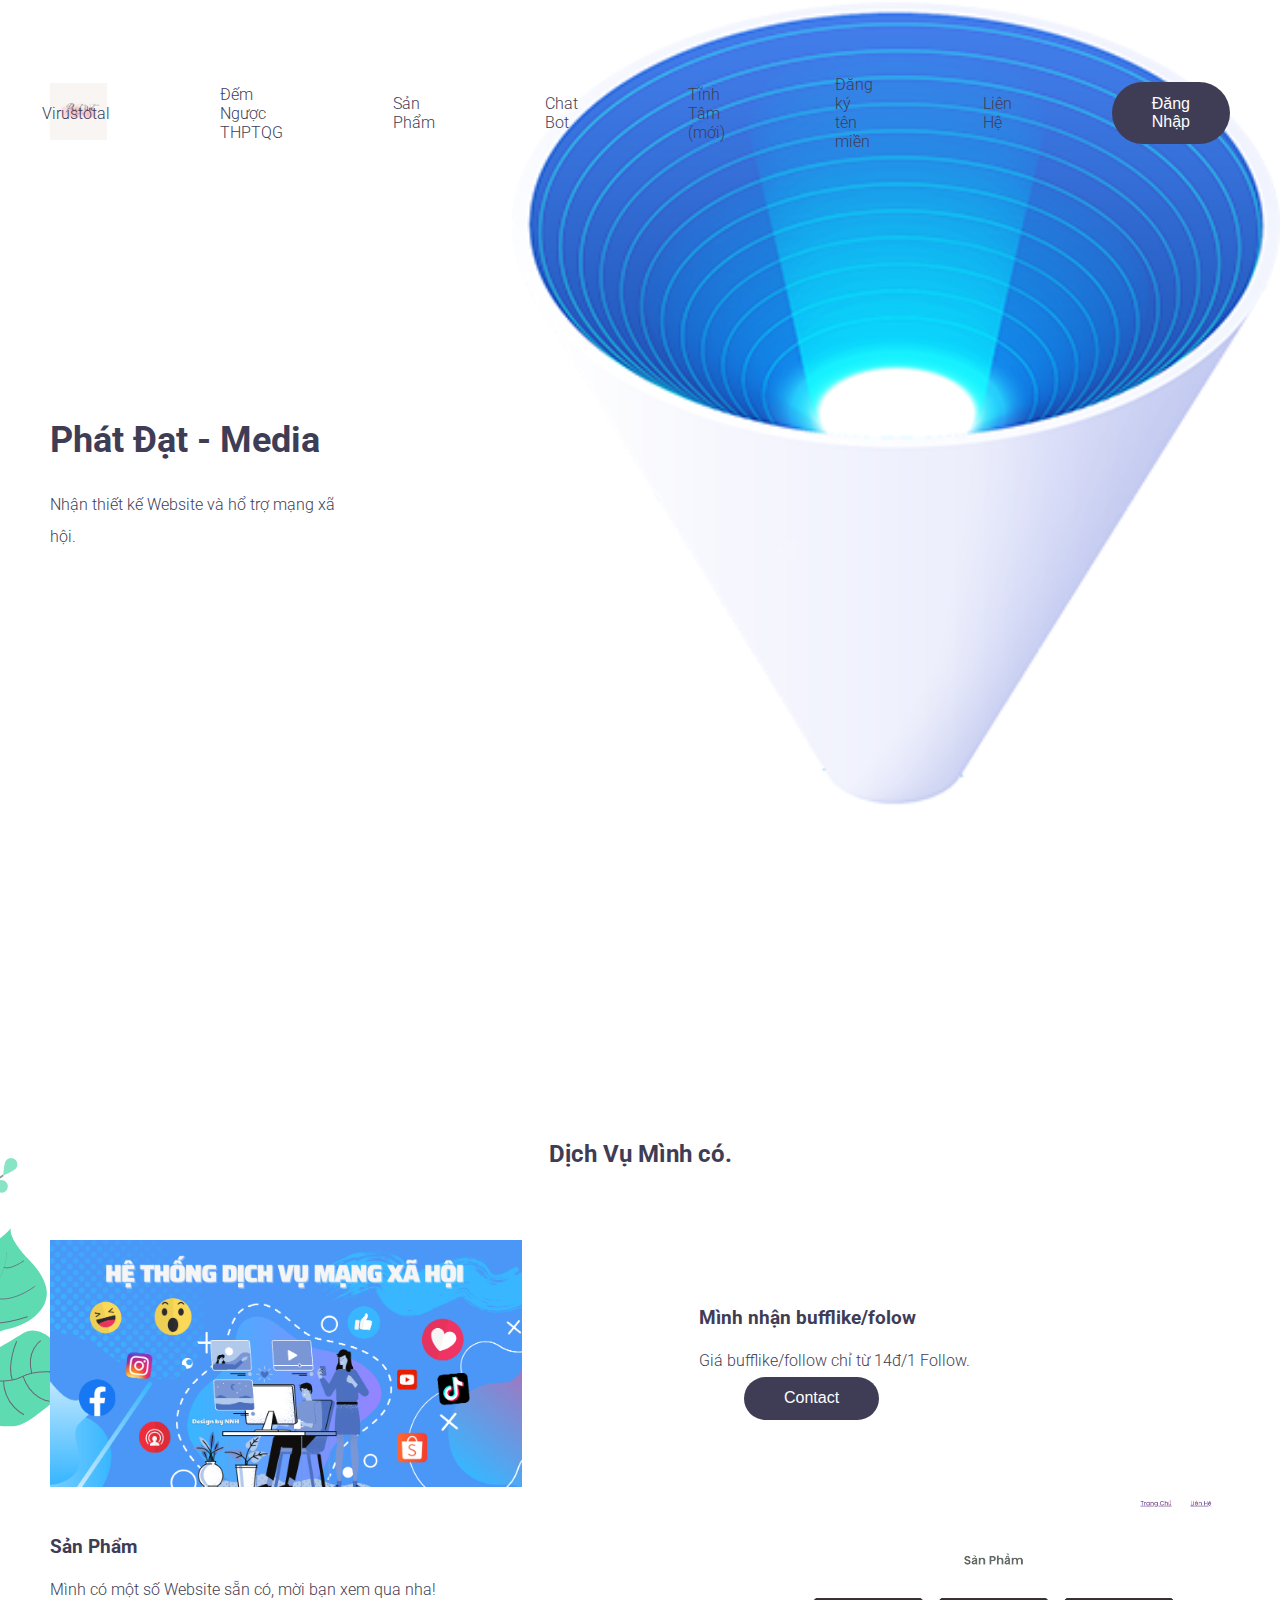
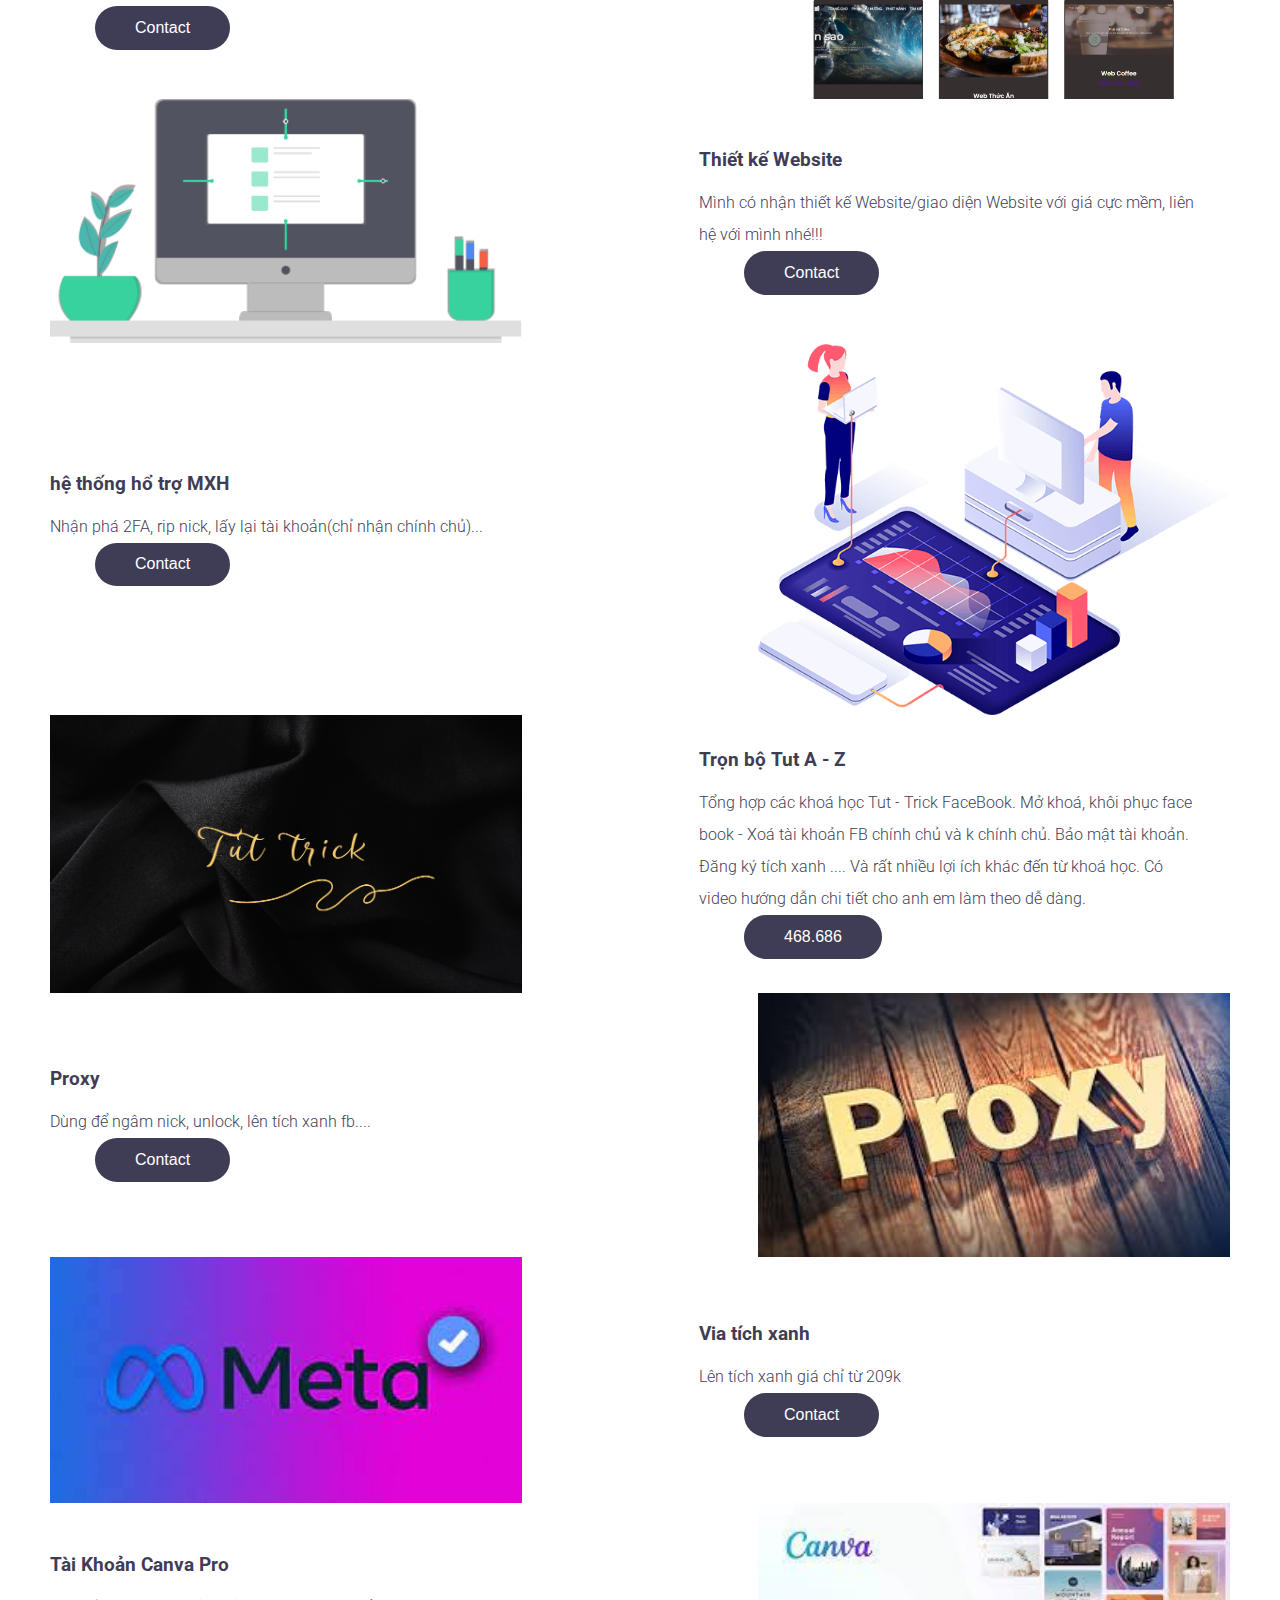
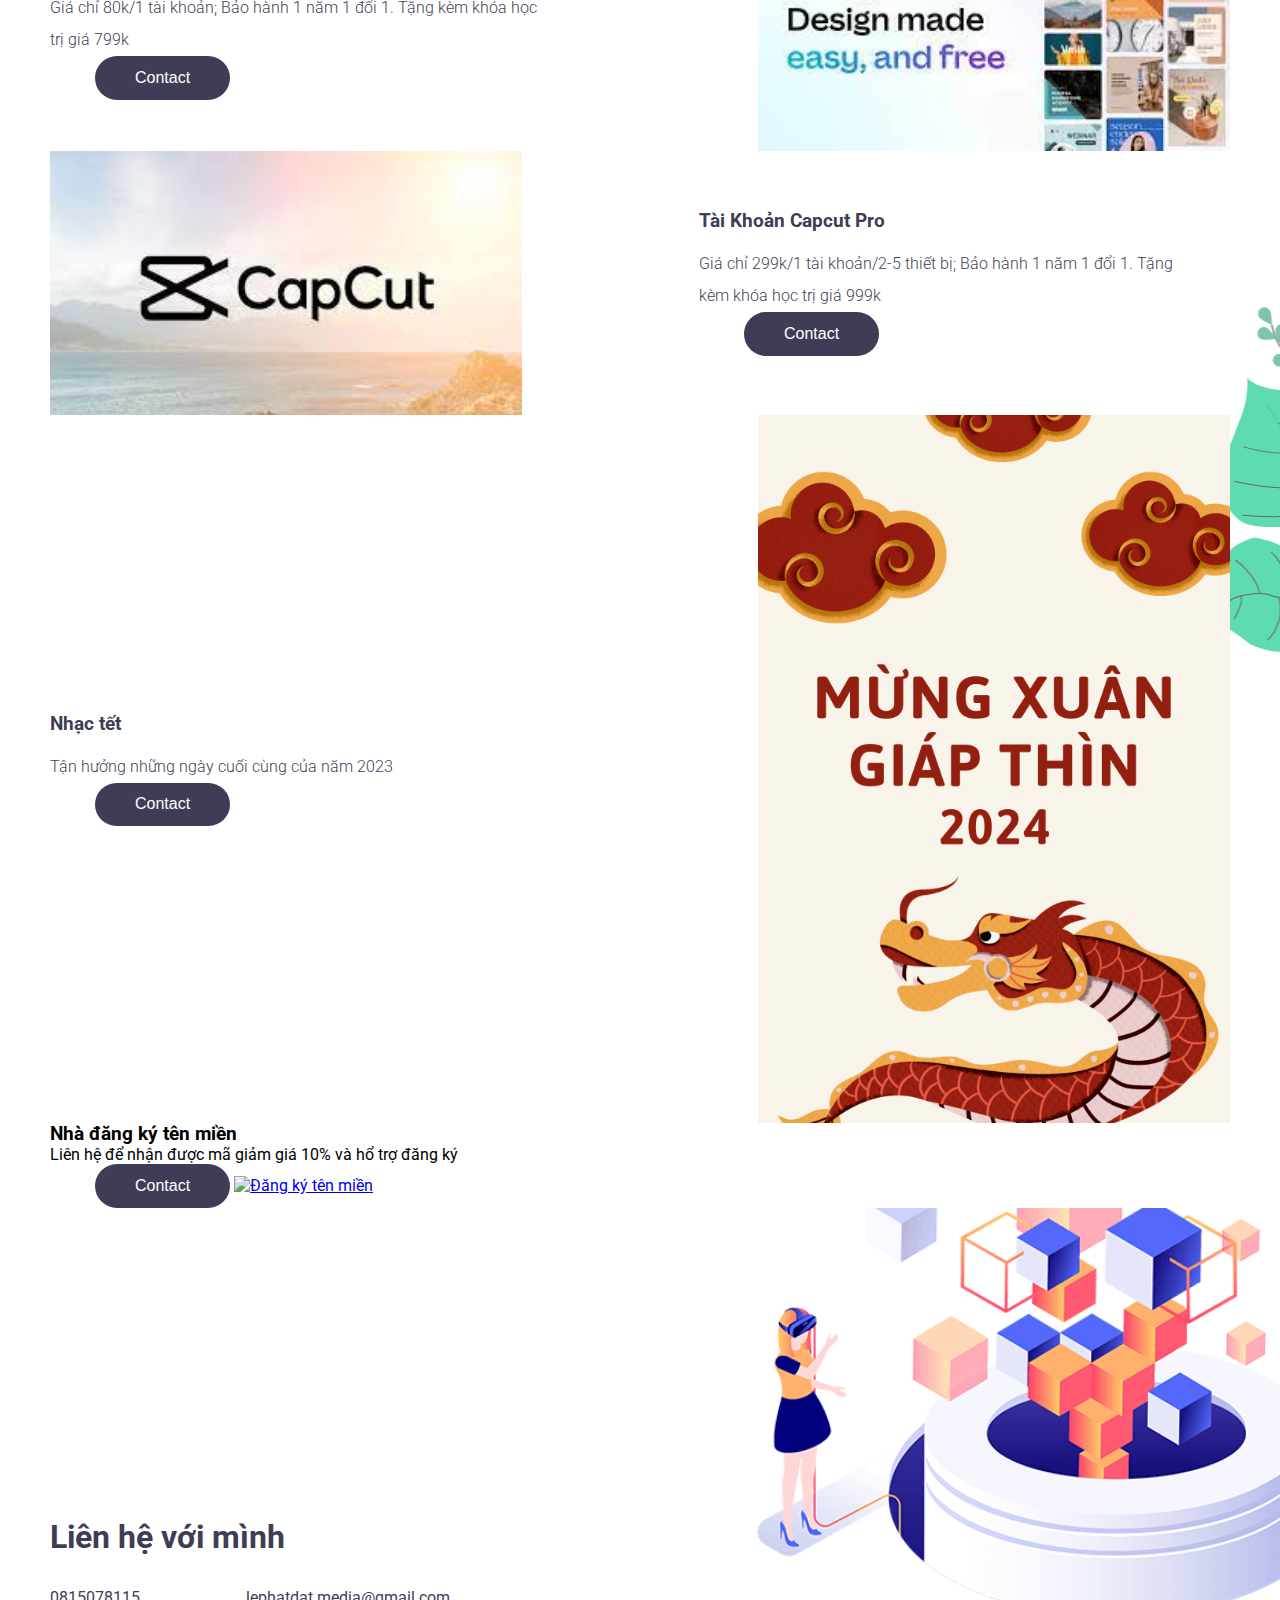
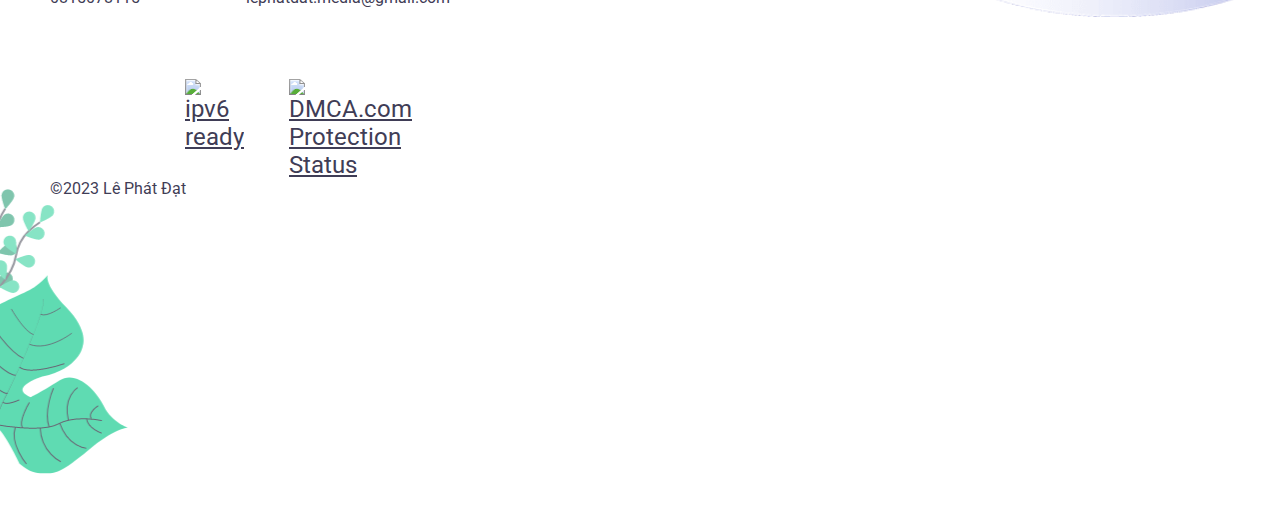
==== index.html @ 4646f03e "upload" ====
<!DOCTYPE html>
<html lang="en">

<head>
    <meta charset="UTF-8" />
    <meta http-equiv="X-UA-Compatible" content="IE=edge" />
    <meta name="viewport" content="width=device-width, initial-scale=1.0" />
    <!-- google font -->
    <link rel="preconnect" href="https://fonts.googleapis.com" />
    <link rel="preconnect" href="https://fonts.gstatic.com" crossorigin />
    <link href="https://fonts.googleapis.com/css2?family=Roboto:wght@300;500&display=swap" rel="stylesheet" />
    <!-- main css -->
    <link rel="stylesheet" href="style.css" />
    <title>Phát Đạt Media</title>
</head>

<body>
    <!-- overlay -->
    <section id="overlay"></section>
    <!-- header -->
    <header>
        <div class="container">
            <nav class="navbar">
                <!-- logo -->
                <div class="navbar__logo">
                    <a href="trangcanhan.com"><img src="image/Pink Watercolour Flower Shop Logo.png" alt="" /></a>
                </div>
                <!-- links -->
                <ul class="navbar__links">

                    <li class="navbar__link"><a href="https://phatdatle373.github.io/profilecanhan.com/">Trang Chủ</a></li>
                    <li class="navbar__link"><a href="https://www.tiktok.com/@phat_dat371?_t=8kCjmqcRcG7&_r=1">TikTok Shop</a></li>
                    <li class="navbar__link"><a href="https://www.virustotal.com/gui/home/upload">Virustotal</a></li>
                    <li class="navbar__link"><a href="https://phatdatle373.github.io/demngaythptqg/">Đếm Ngược THPTQG </a></li>
                    <li class="navbar__link"><a href="https://phatdatle373.github.io/sanpham.com/">Sản Phẩm</a></li>
                    <li class="navbar__link"><a href="https://phatdatle373.github.io/Chatbot/">Chat Bot</a></li>
                    <li class="navbar__link"><a href="https://phatdatle373.github.io/tinhtam2/">Tĩnh Tâm (mới)</a></li>
                    <li class="navbar__link"><a href="https://inet.vn/dang-ky-ten-mien?aff=516121">Đăng ký tên miền </a></li>
                    <li class="navbar__link"><a href="https://phatdatle373.github.io/xyz/">Liên Hệ</a></li>

                    <a href="login.html"><button class="navbar__btn">Đăng Nhập</button></a>
                </ul>
                <!-- menu button -->
                <div class="navbar__icons">
                    <div class="navbar__icon"></div>
                </div>
            </nav>
        </div>
    </header>
    <!-- banner -->
    <section id="banner">
        <div class="container">
            <!-- img -->
            <div class="banner__img">
                <img src="image/leads_img_group13.png" alt="illustration of women" />
            </div>
            <!-- heading -->
            <div class="banner__heading">
                <h1>Phát Đạt - Media </h1>
                <p>
                    Nhận thiết kế Website và hổ trợ mạng xã hội.
                </p>

                <div class="banner__socials">
                    <a href="https://www.facebook.com/profile.php?id=100034057841114&mibextid=ZbWKwL">
                        <i class="fab fa-facebook-f"></i>
                    </a>
                    <a href="https://www.youtube.com/@07_phatatle80">
                        <i class="fab fa-youtube"></i>
                    </a>
                    <a href="https://www.tiktok.com/@le_phat_dat_373?_t=8eswkbSffbM&_r=1">
                        <i class="fab fa-tiktok"></i>
                    </a>

                </div>
            </div>
        </div>
    </section>
    <!-- things -->
    <section id="things">
        <div class="container">
            <!-- dec -->
            <div class="things__dec">
                <img src="image/things-dec-l.png" alt="illustration of leaf" />
            </div>
            <!-- dec -->
            <div class="things__dec">
                <img src="image/things-dec-r.png" alt="illustration of leaf" />
            </div>
            <!-- heading -->
            <h2>Dịch Vụ Mình có. </h2>
            <!-- item 1 -->
            <div class="things__item">
                <!-- img -->
                <img src="image/ảnh bìa web.jpg" alt="illustration of women" />
                <!-- text -->
                <div class="things__item--heading">
                    <h3>Mình nhận bufflike/folow </h3>
                    <p>
                        Giá bufflike/follow chỉ từ 14đ/1 Follow.
                    </p>
                    <a href="https://phatdatle373.github.io/hethongbufflike"><button class="navbar__btn">Contact</button></a>
                </div>
            </div>
            <!-- item 2 -->
            <div class="things__item">
                <!-- img -->
                <img src="image/sản phẩm web.png" alt="illustration of women" />
                <!-- text -->
                <div class="things__item--heading">
                    <h3>Sản Phẩm </h3>
                    <p>
                        Mình có một số Website sẵn có, mời bạn xem qua nha!
                    </p>
                    <a href="https://phatdatle373.github.io/sanpham.com/"><button class="navbar__btn">Contact</button></a>
                </div>
            </div>
            <!-- item 3 -->
            <div class="things__item">
                <!-- img -->
                <img src="image/things-item-3.png" alt="illustration of computer" />
                <!-- text -->
                <div class="things__item--heading">
                    <h3>Thiết kế Website</h3>
                    <p>
                        Mình có nhận thiết kế Website/giao diện Website với giá cực mềm, liên hệ với mình nhé!!!
                    </p>
                    <a href="https://www.facebook.com/profile.php?id=100034057841114&mibextid=ZbWKwL"><button class="navbar__btn">Contact</button></a>
                </div>
            </div>
            <!-- item 4 -->
            <div class="things__item">
                <!-- img -->
                <img src="image/website_traffic.png" alt="illustration of computer" />
                <!-- text -->
                <div class="things__item--heading">
                    <h3>hệ thống hổ trợ MXH </h3>
                    <p>
                        Nhận phá 2FA, rip nick, lấy lại tài khoản(chỉ nhận chính chủ)...
                    </p>
                    <a href="https://www.facebook.com/profile.php?id=100034057841114&mibextid=ZbWKwL"><button class="navbar__btn">Contact</button></a>
                </div>
            </div>
            <!-- item 5 -->
            <div class="things__item">
                <!-- img -->
                <img src="image/Tut-trick.png" alt="illustration of computer" />
                <!-- text -->
                <div class="things__item--heading">
                    <h3>Trọn bộ Tut A - Z</h3>
                    <p>
                        Tổng hợp các khoá học Tut - Trick FaceBook. Mở khoá, khôi phục face book - Xoá tài khoản FB chính chủ và k chính chủ. Bảo mật tài khoản. Đăng ký tích xanh .... Và rất nhiều lợi ích khác đến từ khoá học. Có video hướng dẫn chi tiết cho anh em làm theo dễ dàng.
                    </p>
                    <a href="https://www.facebook.com/profile.php?id=100034057841114&mibextid=ZbWKwL"><button class="navbar__btn">468.686</button></a>
                </div>
            </div>
            <!-- item 6 -->
            <div class="things__item">
                <!-- img -->
                <img src="image/proxy-web.jpg" alt="illustration of computer" />
                <!-- text -->
                <div class="things__item--heading">
                    <h3>Proxy</h3>
                    <p>
                        Dùng để ngâm nick, unlock, lên tích xanh fb....
                    </p>
                    <a href="https://phatdatle373.github.io/proxy/"><button class="navbar__btn">Contact</button></a>
                </div>
            </div>
            <!-- item 7 -->
            <div class="things__item">
                <!-- img -->
                <img src="image/meta verified.jpg" alt="illustration of computer" />
                <!-- text -->
                <div class="things__item--heading">
                    <h3>Via tích xanh</h3>
                    <p>
                        Lên tích xanh giá chỉ từ 209k
                    </p>
                    <a href="https:/zalo.me/0815078115"><button class="navbar__btn">Contact</button></a>
                </div>
            </div>
            <!-- item 8 -->
            <div class="things__item">
                <!-- img -->
                <img src="image/canva-web.jpg" alt="illustration of computer" />
                <!-- text -->
                <div class="things__item--heading">
                    <h3>Tài Khoản Canva Pro</h3>
                    <p>
                        Giá chỉ 80k/1 tài khoản; Bảo hành 1 năm 1 đổi 1. Tặng kèm khóa học trị giá 799k
                    </p>
                    <a href="https:/zalo.me/0815078115"><button class="navbar__btn">Contact</button></a>
                </div>
            </div>
            <!-- item 9 -->
            <div class="things__item">
                <!-- img -->
                <img src="image/capcut-web.jpg" alt="illustration of computer" />
                <!-- text -->
                <div class="things__item--heading">
                    <h3>Tài Khoản Capcut Pro</h3>
                    <p>
                        Giá chỉ 299k/1 tài khoản/2-5 thiết bị; Bảo hành 1 năm 1 đổi 1. Tặng kèm khóa học trị giá 999k
                    </p>
                    <a href="https:/zalo.me/0815078115"><button class="navbar__btn">Contact</button></a>
                </div>
            </div>
            <!-- item 1- -->
            <div class="things__item">
                <!-- img -->
                <img src="image/ảnh tết.jpg" alt="illustration of women" />
                <!-- text -->
                <div class="things__item--heading">
                    <h3>Nhạc tết</h3>
                    <p>
                        Tận hưởng những ngày cuối cùng của năm 2023
                    </p>
                    <a href="https://phatdatle373.github.io/Nhac-tet2024/"><button class="navbar__btn">Contact</button></a>
                </div>
            </div>
            <h3>Nhà đăng ký tên miền</h3>
            <p>
                Liên hệ để nhận được mã giảm giá 10% và hổ trợ đăng ký
            </p>
            <a href="https://www.facebook.com/profile.php?id=100034057841114&mibextid=ZbWKwL"><button class="navbar__btn">Contact</button></a>
            <a href="https://inet.vn/dang-ky-ten-mien?aff=516121">
                <img src="https://drive.inet.vn/uploads/hobv@inet.vn/Domain-banner/Dang-ky-ten-mien/file-1538814939267_domain-share.png" title="Đăng ký tên miền" />
            </a>
        </div>
    </section>

    <!-- footer -->
    <footer id="footer">
        <div class="container">
            <!-- dec -->
            <div class="footer__dec">
                <img src="image/things-dec-l.png" alt="illustration of leaf" />
            </div>
            <!-- img -->
            <div class="footer__img">
                <img src="image/What-We-Offer.png" alt="illustration of women" />
            </div>
            <!-- heading -->
            <div class="footer__heading">
                <h1>Liên hệ với mình</h1>
                <!-- contact -->
                <div class="footer__contact">
                    <a href="tel:0815078115">
                        <i class="fas fa-phone-alt"></i>
                        <p>0815078115</p>
                    </a>
                    <a href="">
                        <i class="fas fa-envelope"></i>
                        <p>lephatdat.media@gmail.com</p>
                    </a>
                </div>
                <div class="banner__socials">
                    <a href="https://www.facebook.com/profile.php?id=100034057841114&mibextid=ZbWKwL">
                        <i class="fab fa-facebook-f"></i>
                    </a>
                    <a href="https://www.youtube.com/@07_phatatle80">
                        <i class="fab fa-youtube"></i>
                    </a>
                    <a href="https://www.tiktok.com/@le_phat_dat_373?_t=8eswkbSffbM&_r=1">
                        <i class="fab fa-tiktok"></i>
                    </a>
                    <!-- IPv6-test.com button BEGIN -->
                    <a href='http://ipv6-test.com/validate.php?url=referer'><img src='http://ipv6-test.com/button-ipv6-small.png' alt='ipv6 ready' title='ipv6 ready' border='0' /></a>
                    <!-- IPv6-test.com button END -->
                    <a href="//www.dmca.com/Protection/Status.aspx?ID=add8c5bf-f097-4395-a395-030ffe881508" title="DMCA.com Protection Status" class="dmca-badge"> <img src="https://images.dmca.com/Badges/dmca_protected_sml_120l.png?ID=add8c5bf-f097-4395-a395-030ffe881508" alt="DMCA.com Protection Status" /></a>
                    <script src="https://images.dmca.com/Badges/DMCABadgeHelper.min.js">
                    </script>
                </div>
                <p>©2023 Lê Phát Đạt</p>
            </div>
        </div>
    </footer>
    <!-- fontawesome -->
    <script src="https://kit.fontawesome.com/28c0af3030.js" crossorigin="anonymous"></script>
    <!-- main js -->
    <script src="app.js"></script>
</body>

</html>
---- style.css ----
*,
*:before,
*:after {
    margin: 0;
    padding: 0;
    box-sizing: border-box;
}

html {
    scroll-behavior: smooth;
}

body {
    font-family: "Roboto", sans-serif;
}

img {
    max-width: 100%;
    width: 100%;
}

.container {
    max-width: 1200px;
    width: 100%;
    margin: 0 auto;
    padding: 0 10px;
}

button {
    text-align: center;
    color: #fff;
    background-color: var(--gray);
    padding: 0.8rem 2.5rem;
    border: none;
    border-radius: 100px;
    cursor: pointer;
    transition: var(--smooth);
}

button:hover {
    background-color: var(--green-l);
    transition: var(--smooth);
}

:root {
    --green: #54b192;
    --green-l: #a4cec0;
    --gray: #3f3d56;
    --smooth: all 0.3s ease-in;
}


/* === Overlay === */

#overlay {
    position: fixed;
    top: 0;
    left: 0;
    width: 100vw;
    height: 100vh;
    background: rgba(0, 0, 0, 0.4);
    z-index: 4;
    display: none;
}

#overlay.show {
    display: initial;
}


/* === Header === */

header {
    position: absolute;
    width: 100%;
}

.navbar {
    display: flex;
    justify-content: space-between;
    align-items: center;
    padding: 20px 0;
}


/* logo */

.navbar__logo img {
    width: 57px;
    height: 57px;
    object-fit: cover;
}


/* menu */

.navbar__links {
    position: fixed;
    top: 0;
    left: 0;
    width: 60%;
    height: 100%;
    background-color: var(--gray);
    z-index: 5;
    transition: var(--smooth);
    transform: translateX(-100%);
    opacity: 0;
}

.navbar__links.navbar__open {
    transform: translateX(0);
    opacity: 1;
    transition: var(--smooth);
}

.navbar__link {
    list-style: none;
    margin: 55px;
}

.navbar__link a {
    text-decoration: none;
    color: #fff;
    font-weight: 300;
    transition: var(--smooth);
}

.navbar__link a:hover {
    color: var(--green);
    transition: var(--smooth);
}

.navbar__btn {
    font-size: 1rem;
    background-color: var(--green);
    margin-left: 45px;
}


/* menu button */

.navbar__icons {
    display: flex;
    justify-content: center;
    align-items: center;
    width: 80px;
    height: 80px;
    cursor: pointer;
    transition: var(--smooth);
    z-index: 6;
}

.navbar__icon {
    width: 45px;
    height: 6px;
    background-color: var(--gray);
    border-radius: 5px;
    transition: var(--smooth);
    position: relative;
}

.navbar__icon:before,
.navbar__icon:after {
    content: "";
    position: absolute;
    width: 45px;
    height: 6px;
    background-color: var(--gray);
    border-radius: 5px;
    transition: var(--smooth);
}

.navbar__icon:before {
    transform: translateY(-12px);
}

.navbar__icon:after {
    transform: translateY(12px);
}


/* button animation */

.open .navbar__icon {
    transform: translateX(-50px);
    background: transparent;
}

.open .navbar__icon:before {
    transform: rotate(45deg) translate(35px, -35px);
}

.open .navbar__icon:after {
    transform: rotate(-45deg) translate(35px, 35px);
}

@media (min-width: 62em) {
    .navbar__links {
        position: initial;
        transform: translateX(0);
        opacity: 1;
        background-color: transparent;
        display: flex;
        justify-content: flex-end;
        align-items: center;
    }
    .navbar__link a {
        color: var(--gray);
    }
    .navbar__icons {
        display: none;
    }
    .navbar__btn {
        background-color: var(--gray);
    }
}


/* === Banner === */

#banner {
    position: relative;
    height: 100vh;
    display: flex;
    align-items: center;
}

.banner__img {
    position: absolute;
    top: 0;
    right: 0;
    z-index: -1;
}

.banner__heading {
    max-width: 300px;
    margin: 0 auto;
    text-align: center;
    color: var(--gray);
}

.banner__heading h1 {
    font-size: 2.25rem;
    padding-top: 4em;
    margin-bottom: 0.8em;
}

.banner__heading p {
    font-weight: 300;
    line-height: 2em;
    margin-bottom: 1.5em;
}

.banner__btn {
    font-size: 1rem;
}

.banner__socials {
    margin-top: 3em;
    display: flex;
    justify-content: space-evenly;
    font-size: 1.5rem;
}

.banner__socials a {
    color: var(--gray);
    transition: var(--smooth);
}

.banner__socials a:hover {
    color: var(--green-l);
    transition: var(--smooth);
}

@media (min-width: 62em) {
    .banner__heading {
        text-align: initial;
        margin: 0;
        padding-top: 0;
    }
    .banner__socials {
        justify-content: flex-start;
    }
    .banner__socials a {
        margin-right: 45px;
    }
    .banner__img {
        width: 60%;
    }
}


/* === Things === */

#things {
    position: relative;
    overflow-x: hidden;
    margin-top: 15em;
}

#things h2 {
    text-align: center;
    color: var(--gray);
    margin-bottom: 3em;
}

.things__dec {
    position: absolute;
    top: 0;
    left: 0;
    transform: translateX(-60%);
    z-index: -1;
}

.things__dec:nth-child(2) {
    top: initial;
    left: initial;
    bottom: 15%;
    right: 0;
    transform: translateX(60%);
    z-index: -1;
}

.things__item {
    margin: 3em 0;
}

.things__item img {
    padding-bottom: 4em;
}

.things__item--heading {
    text-align: center;
    color: var(--gray);
}

.things__item--heading p {
    font-weight: 300;
    line-height: 2em;
    max-width: 300px;
    margin: 0 auto;
    padding-top: 1em;
}

@media (min-width: 62em) {
    .things__item {
        display: flex;
        justify-content: space-between;
        align-items: center;
        margin: 0;
    }
    .things__item img {
        width: 40%;
        padding-bottom: 0;
    }
    .things__item--heading {
        width: 45%;
        text-align: initial;
    }
    .things__item--heading p {
        max-width: 500px;
        margin: 0;
    }
    .things__item:nth-child(odd) img {
        order: 2;
        width: 40%;
        padding-bottom: 0;
    }
    .things__item--heading:nth-child(odd) {
        order: 1;
        width: 45%;
        text-align: initial;
    }
}


/* === Works === */

#works {
    padding-top: 10em;
    position: relative;
    overflow-x: hidden;
}

#works h2 {
    text-align: center;
    color: var(--gray);
}

.works__dec {
    position: absolute;
    top: 0;
    left: 0;
    transform: translateX(-60%);
    z-index: -1;
}

.works__dec:nth-child(2) {
    position: absolute;
    top: initial;
    left: initial;
    bottom: 15%;
    right: 0;
    transform: translateX(60%);
    z-index: -1;
}

.works__img--single {
    margin: 2em 0;
}

.works__img--single:nth-child(odd) {
    padding-top: 5em;
}

.works__img--single:nth-child(3) {
    margin-top: -5em;
}

.works__btn {
    text-align: center;
    margin-top: 8em;
}

.works__btn button {
    font-size: 1rem;
}

@media (min-width: 62em) {
    #works h2 {
        margin-bottom: 3em;
    }
    .works__img {
        display: flex;
        flex-wrap: wrap;
        justify-content: center;
    }
    .works__img--single {
        margin: 0 5em;
        width: 35%;
    }
    .works__img--single:nth-child(3) {
        margin-top: 0;
    }
}


/* === Footer === */

#footer {
    overflow: hidden;
    position: relative;
    height: 100vh;
    display: flex;
    align-items: center;
}

.footer__img {
    position: absolute;
    top: 0;
    right: 0;
    transform: translateX(25%);
    z-index: -1;
}

.footer__heading {
    max-width: 400px;
    margin: 0 auto;
    text-align: center;
    color: var(--gray);
}

.footer__contact {
    margin-top: 2em;
    display: flex;
    justify-content: space-evenly;
}

.footer__contact a {
    text-decoration: none;
    color: var(--gray);
}

.footer__dec {
    position: absolute;
    bottom: 0;
    left: 0;
    transform: translateX(-45%);
    z-index: -1;
}

@media (min-width: 62em) {
    .footer__img {
        top: -15%;
        right: 0;
        transform: translateX(32%);
        width: 60%;
    }
    .footer__heading {
        text-align: initial;
        margin: 0;
    }
    .footer__contact {
        display: flex;
        justify-content: space-between;
    }
}
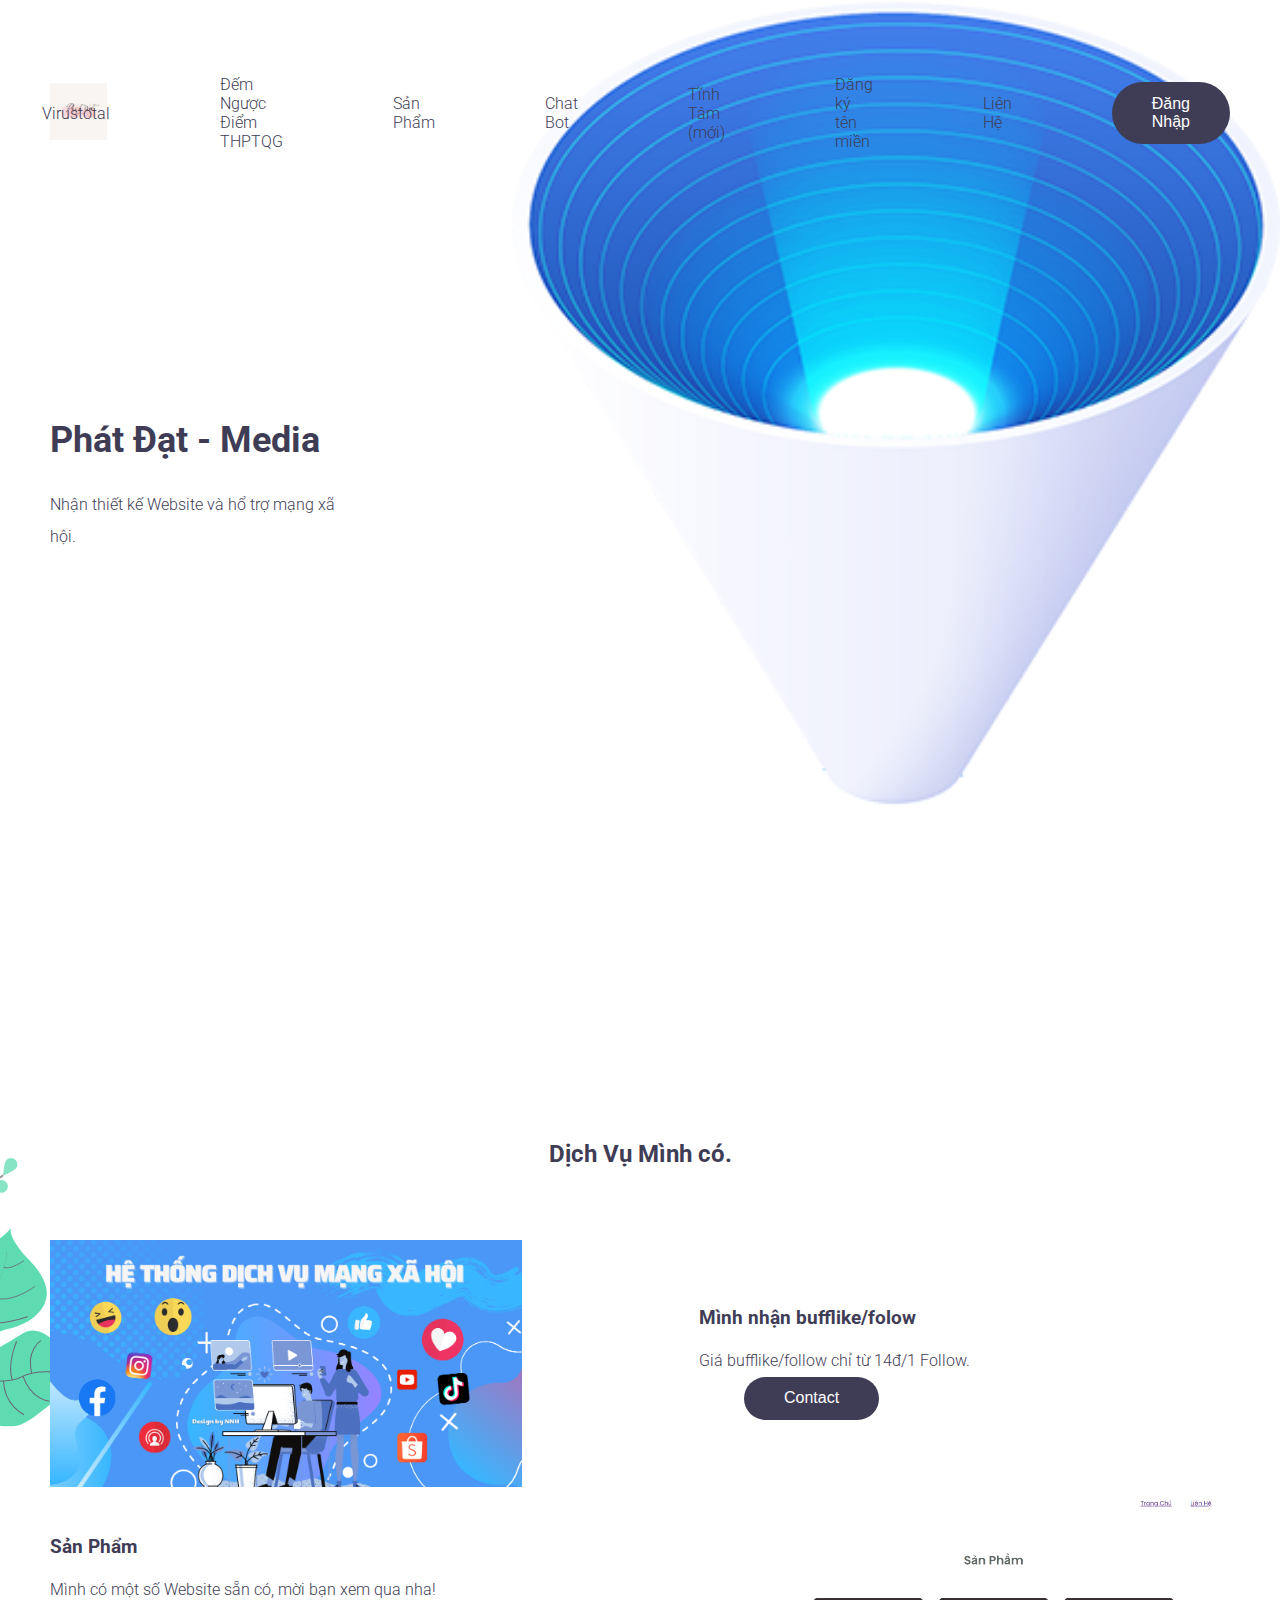
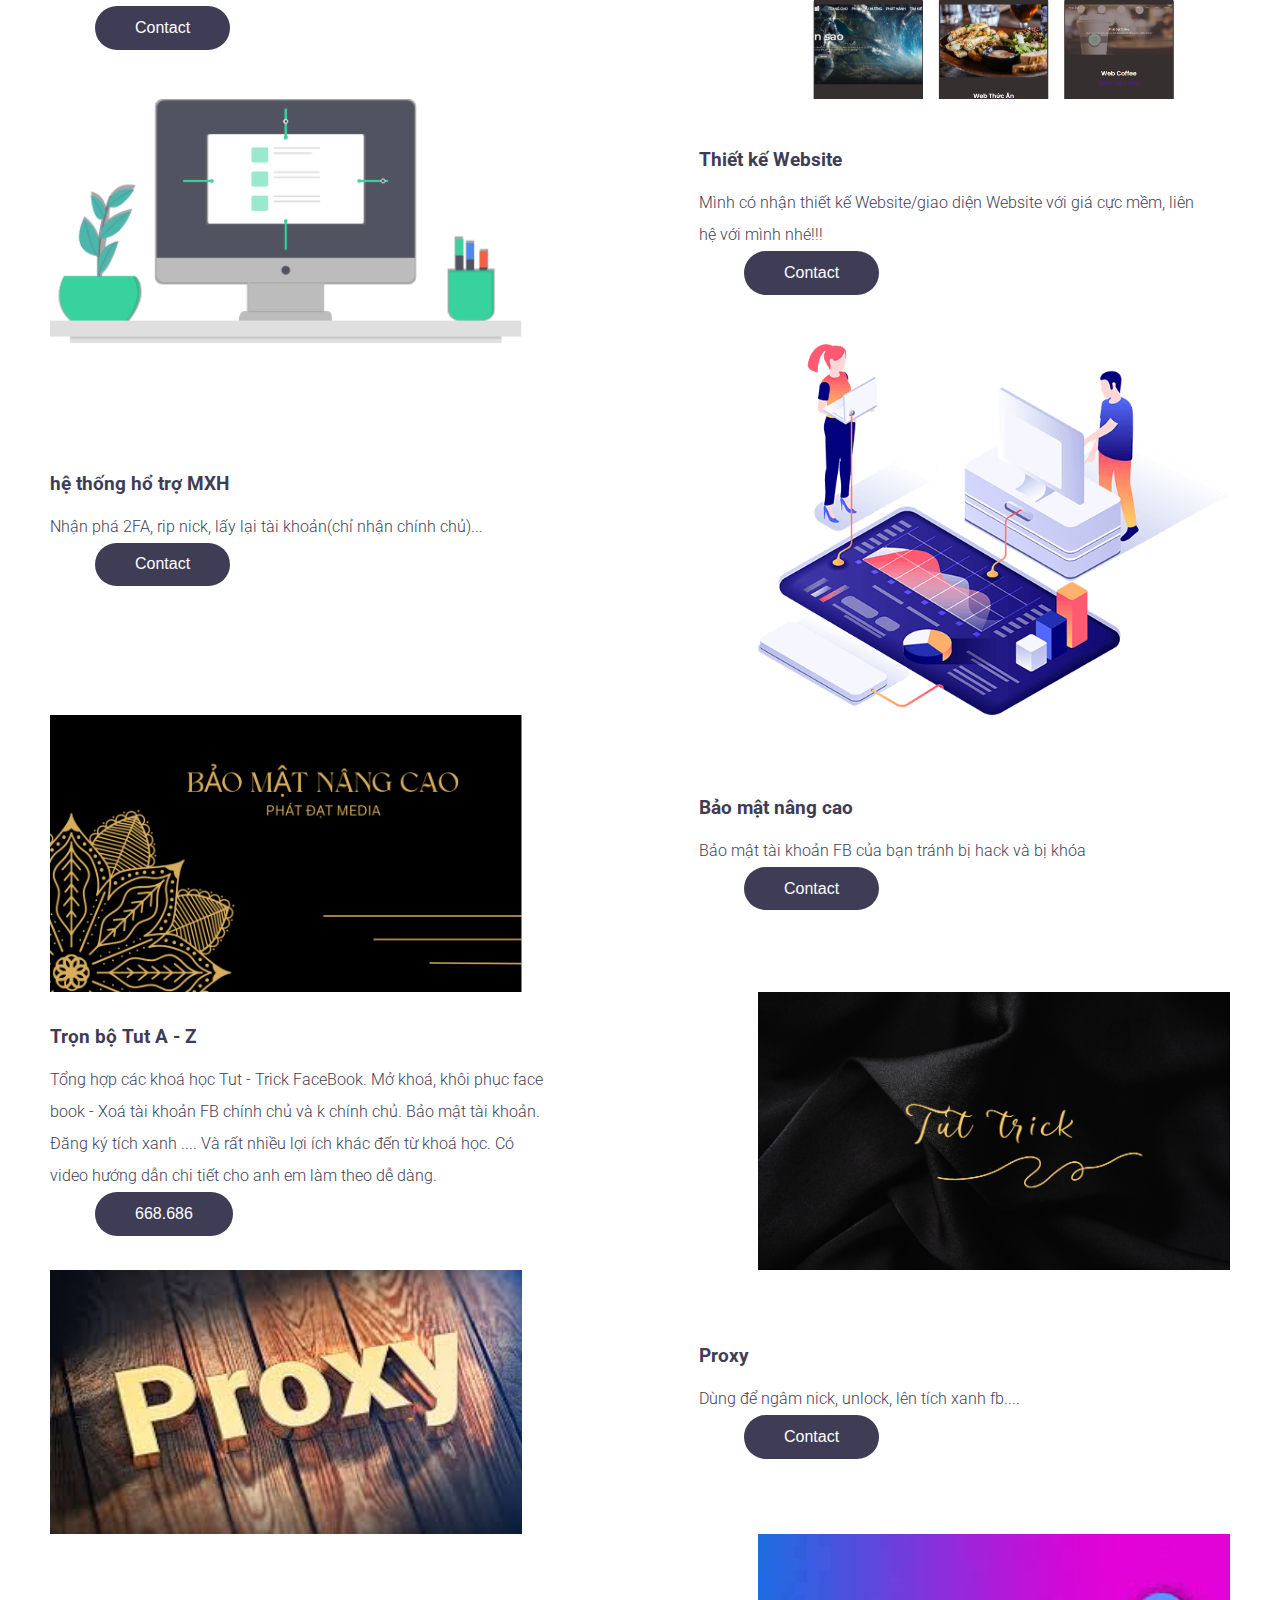
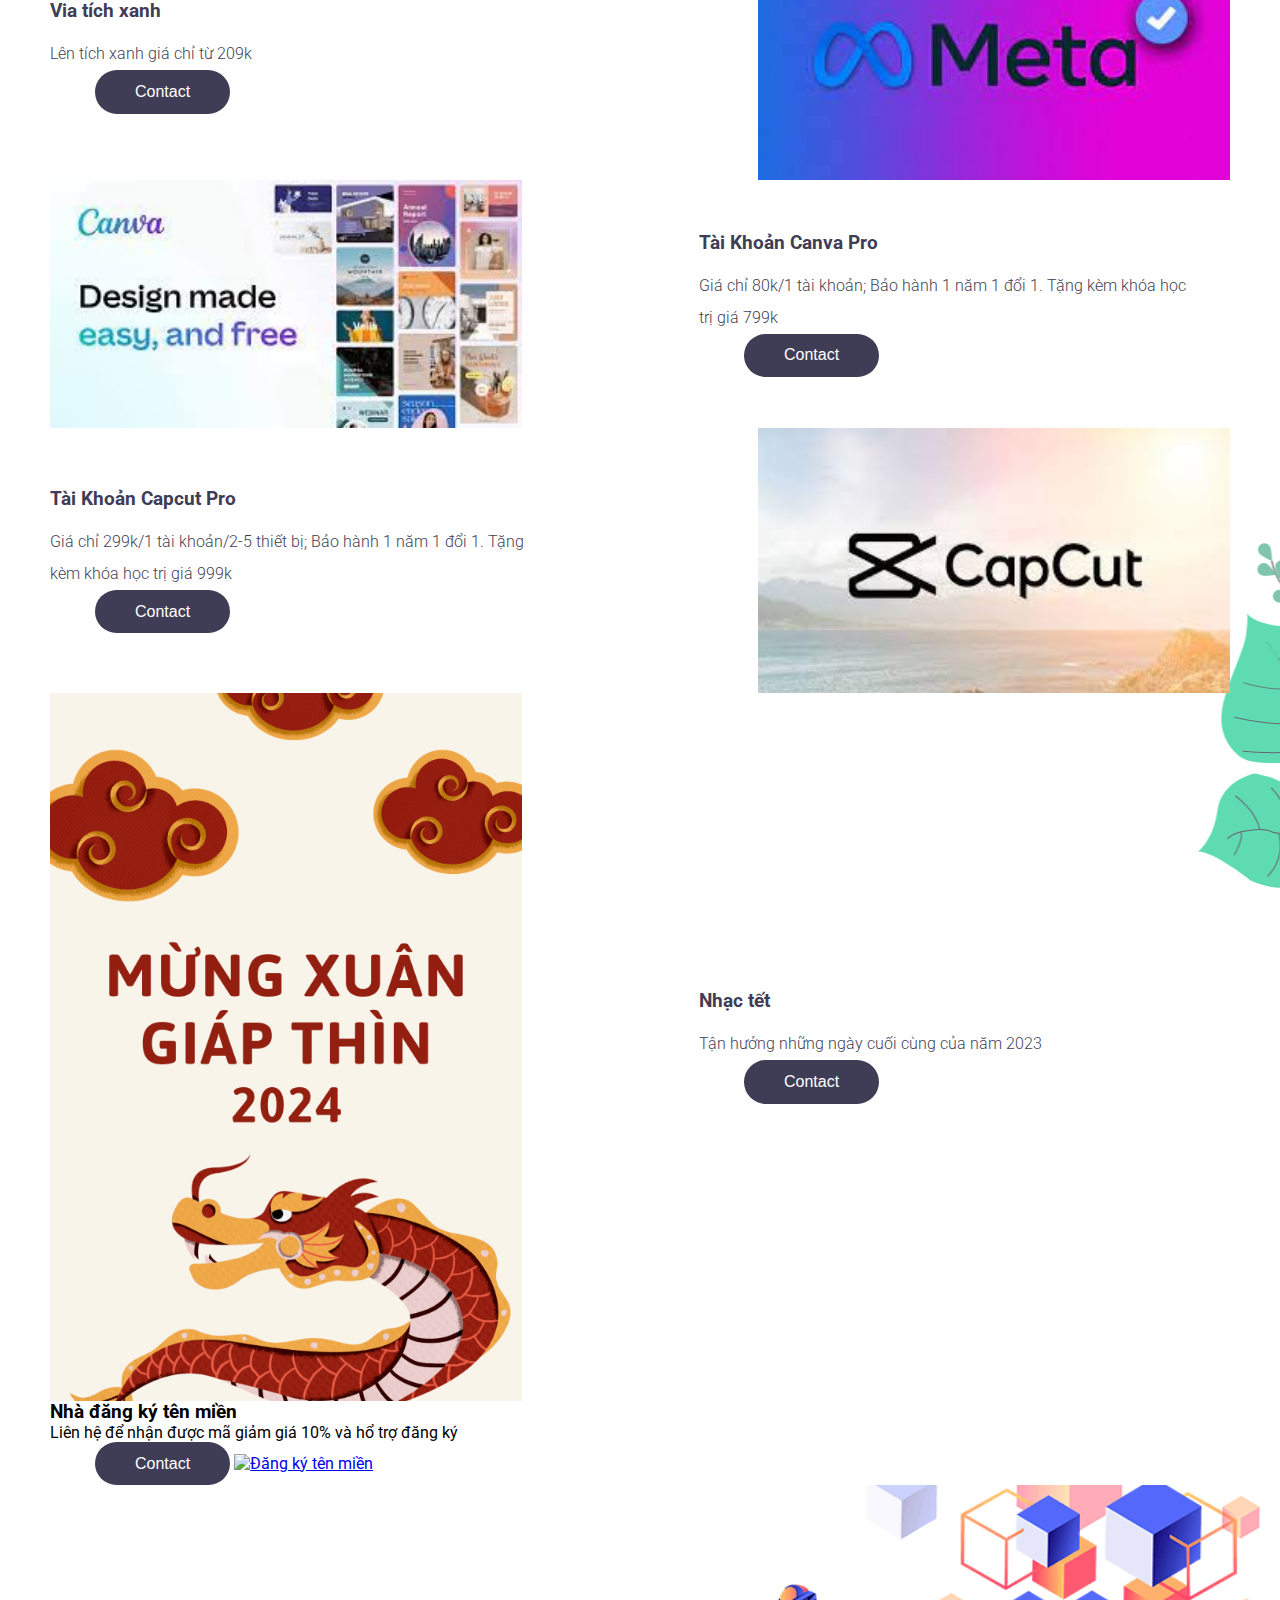
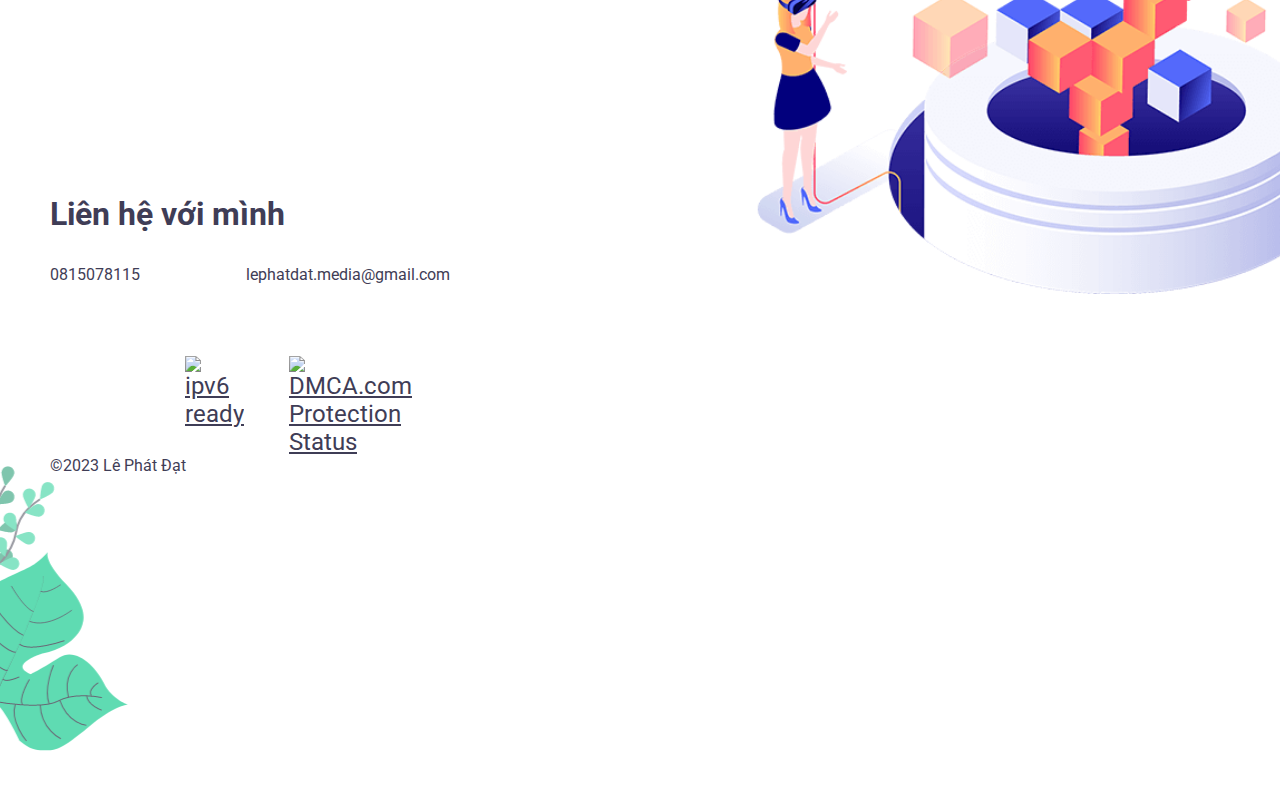
==== commit 436eac6c: "upload" ====
--- a/index.html
+++ b/index.html
@@ -31,7 +31,7 @@
                     <li class="navbar__link"><a href="https://phatdatle373.github.io/profilecanhan.com/">Trang Chủ</a></li>
                     <li class="navbar__link"><a href="https://www.tiktok.com/@phat_dat371?_t=8kCjmqcRcG7&_r=1">TikTok Shop</a></li>
                     <li class="navbar__link"><a href="https://www.virustotal.com/gui/home/upload">Virustotal</a></li>
-                    <li class="navbar__link"><a href="https://phatdatle373.github.io/demngaythptqg/">Đếm Ngược THPTQG </a></li>
+                    <li class="navbar__link"><a href="https://phatdatle373.github.io/demngaythptqg/">Đếm Ngược Điểm THPTQG </a></li>
                     <li class="navbar__link"><a href="https://phatdatle373.github.io/sanpham.com/">Sản Phẩm</a></li>
                     <li class="navbar__link"><a href="https://phatdatle373.github.io/Chatbot/">Chat Bot</a></li>
                     <li class="navbar__link"><a href="https://phatdatle373.github.io/tinhtam2/">Tĩnh Tâm (mới)</a></li>
@@ -141,6 +141,19 @@
                     <a href="https://www.facebook.com/profile.php?id=100034057841114&mibextid=ZbWKwL"><button class="navbar__btn">Contact</button></a>
                 </div>
             </div>
+            <!-- item 4 -->
+            <div class="things__item">
+                <!-- img -->
+                <img src="image/1.png" alt="illustration of computer" />
+                <!-- text -->
+                <div class="things__item--heading">
+                    <h3>Bảo mật nâng cao</h3>
+                    <p>
+                        Bảo mật tài khoản FB của bạn tránh bị hack và bị khóa
+                    </p>
+                    <a href="https://phatdatle373.github.io/khachvip/"><button class="navbar__btn">Contact</button></a>
+                </div>
+            </div>
             <!-- item 5 -->
             <div class="things__item">
                 <!-- img -->
@@ -151,7 +164,7 @@
                     <p>
                         Tổng hợp các khoá học Tut - Trick FaceBook. Mở khoá, khôi phục face book - Xoá tài khoản FB chính chủ và k chính chủ. Bảo mật tài khoản. Đăng ký tích xanh .... Và rất nhiều lợi ích khác đến từ khoá học. Có video hướng dẫn chi tiết cho anh em làm theo dễ dàng.
                     </p>
-                    <a href="https://www.facebook.com/profile.php?id=100034057841114&mibextid=ZbWKwL"><button class="navbar__btn">468.686</button></a>
+                    <a href="https://www.facebook.com/profile.php?id=100034057841114&mibextid=ZbWKwL"><button class="navbar__btn">668.686</button></a>
                 </div>
             </div>
             <!-- item 6 -->
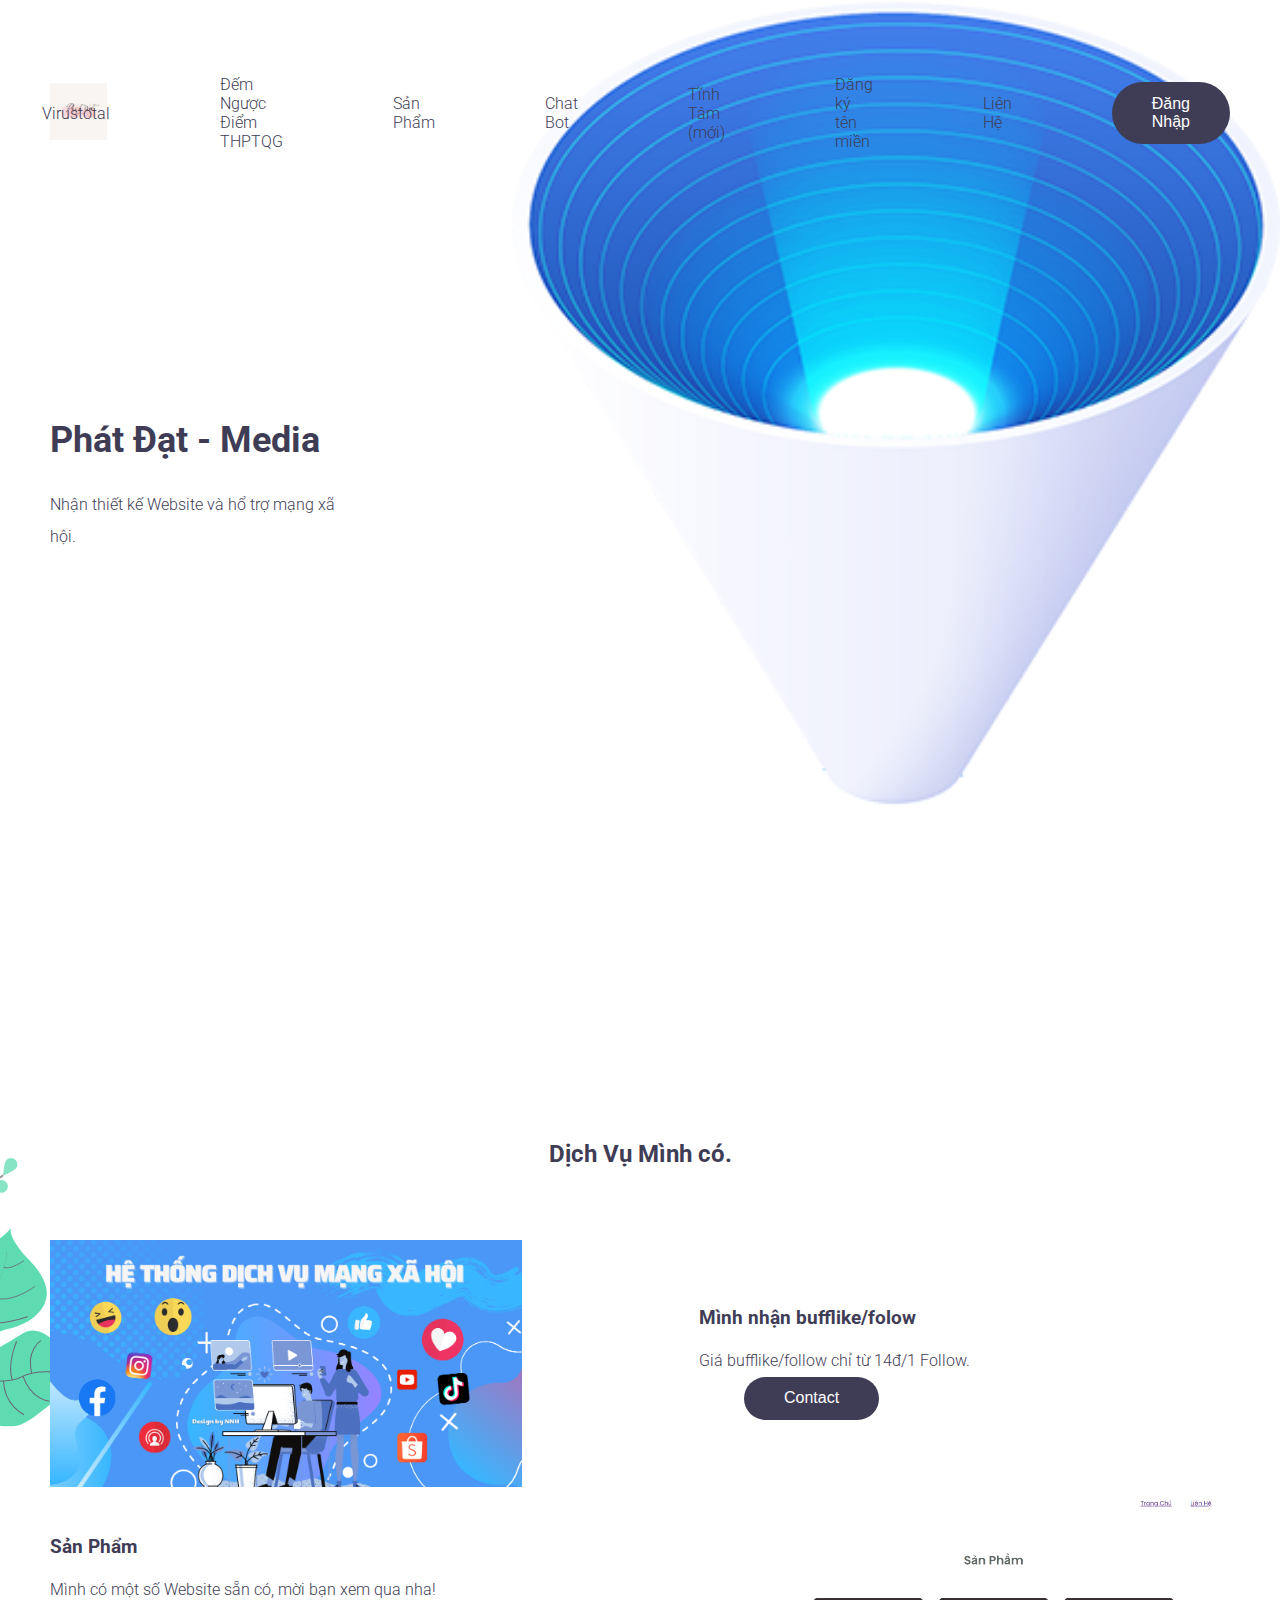
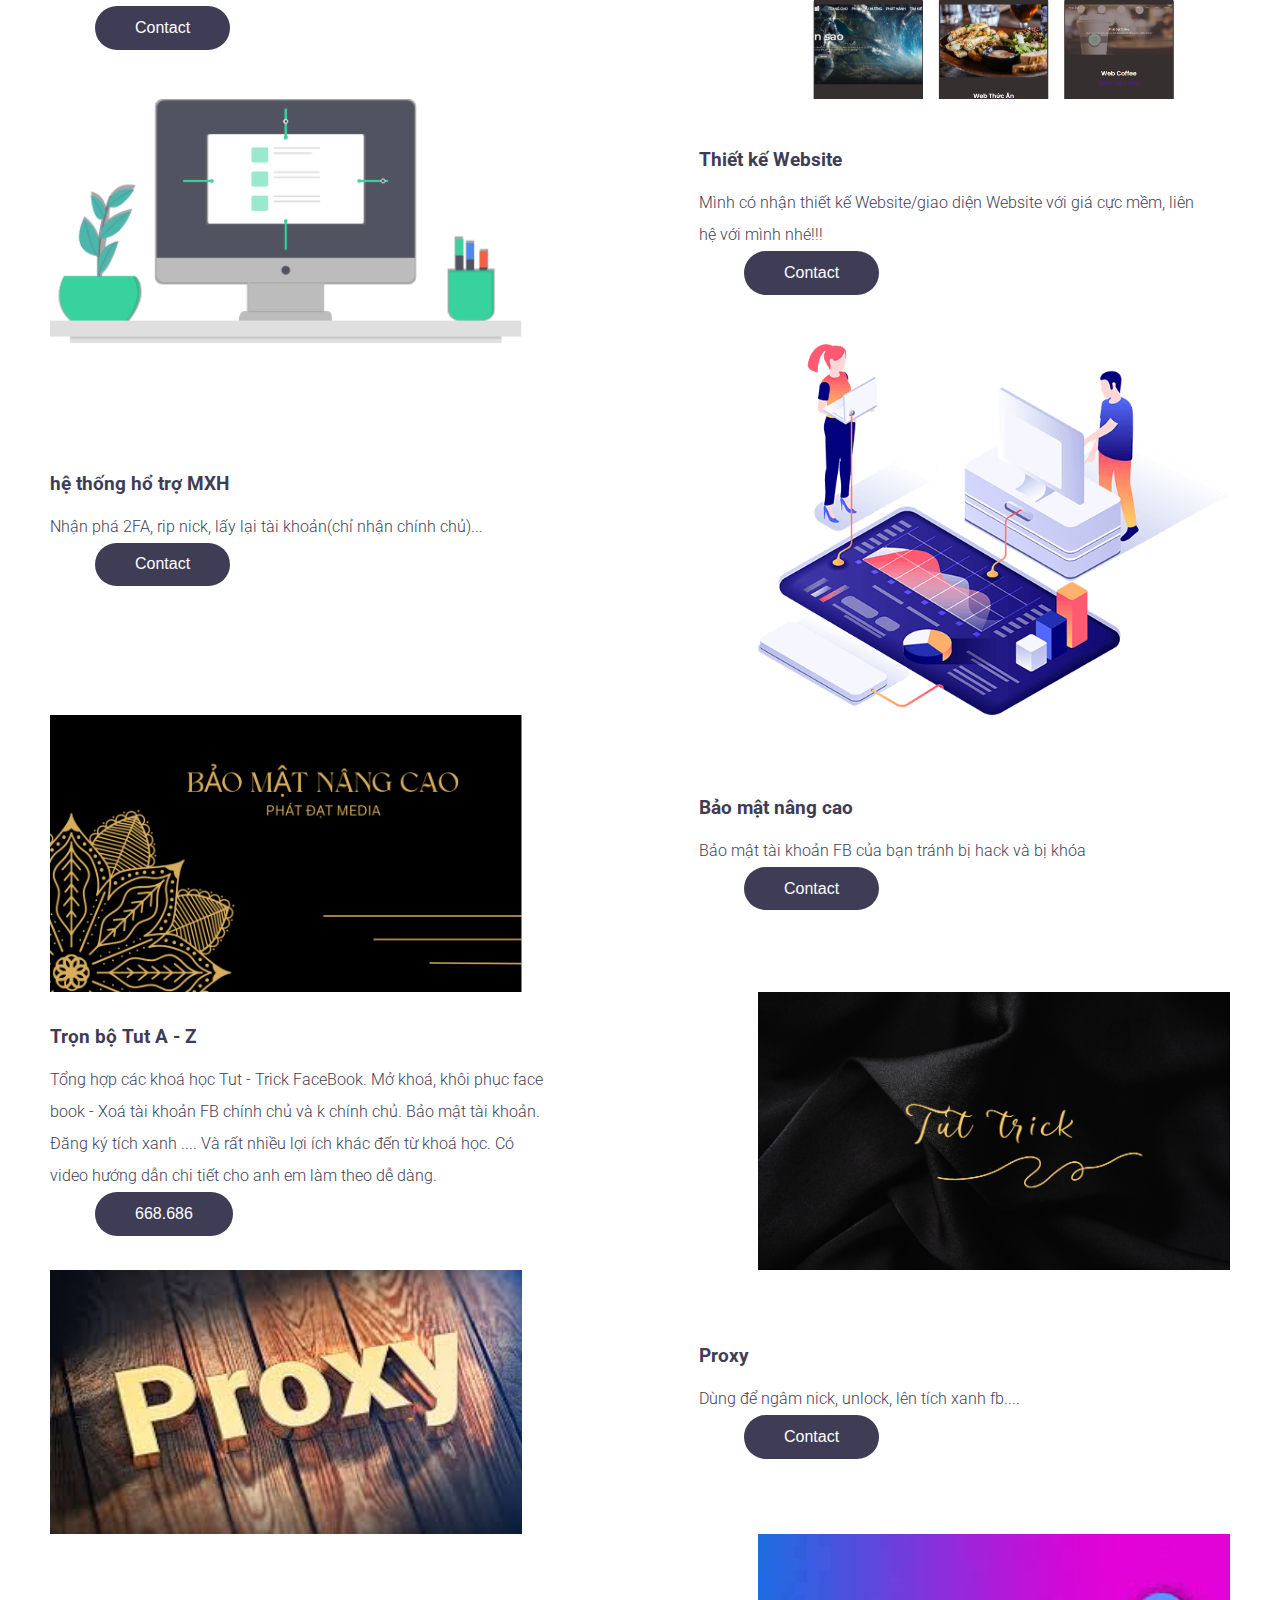
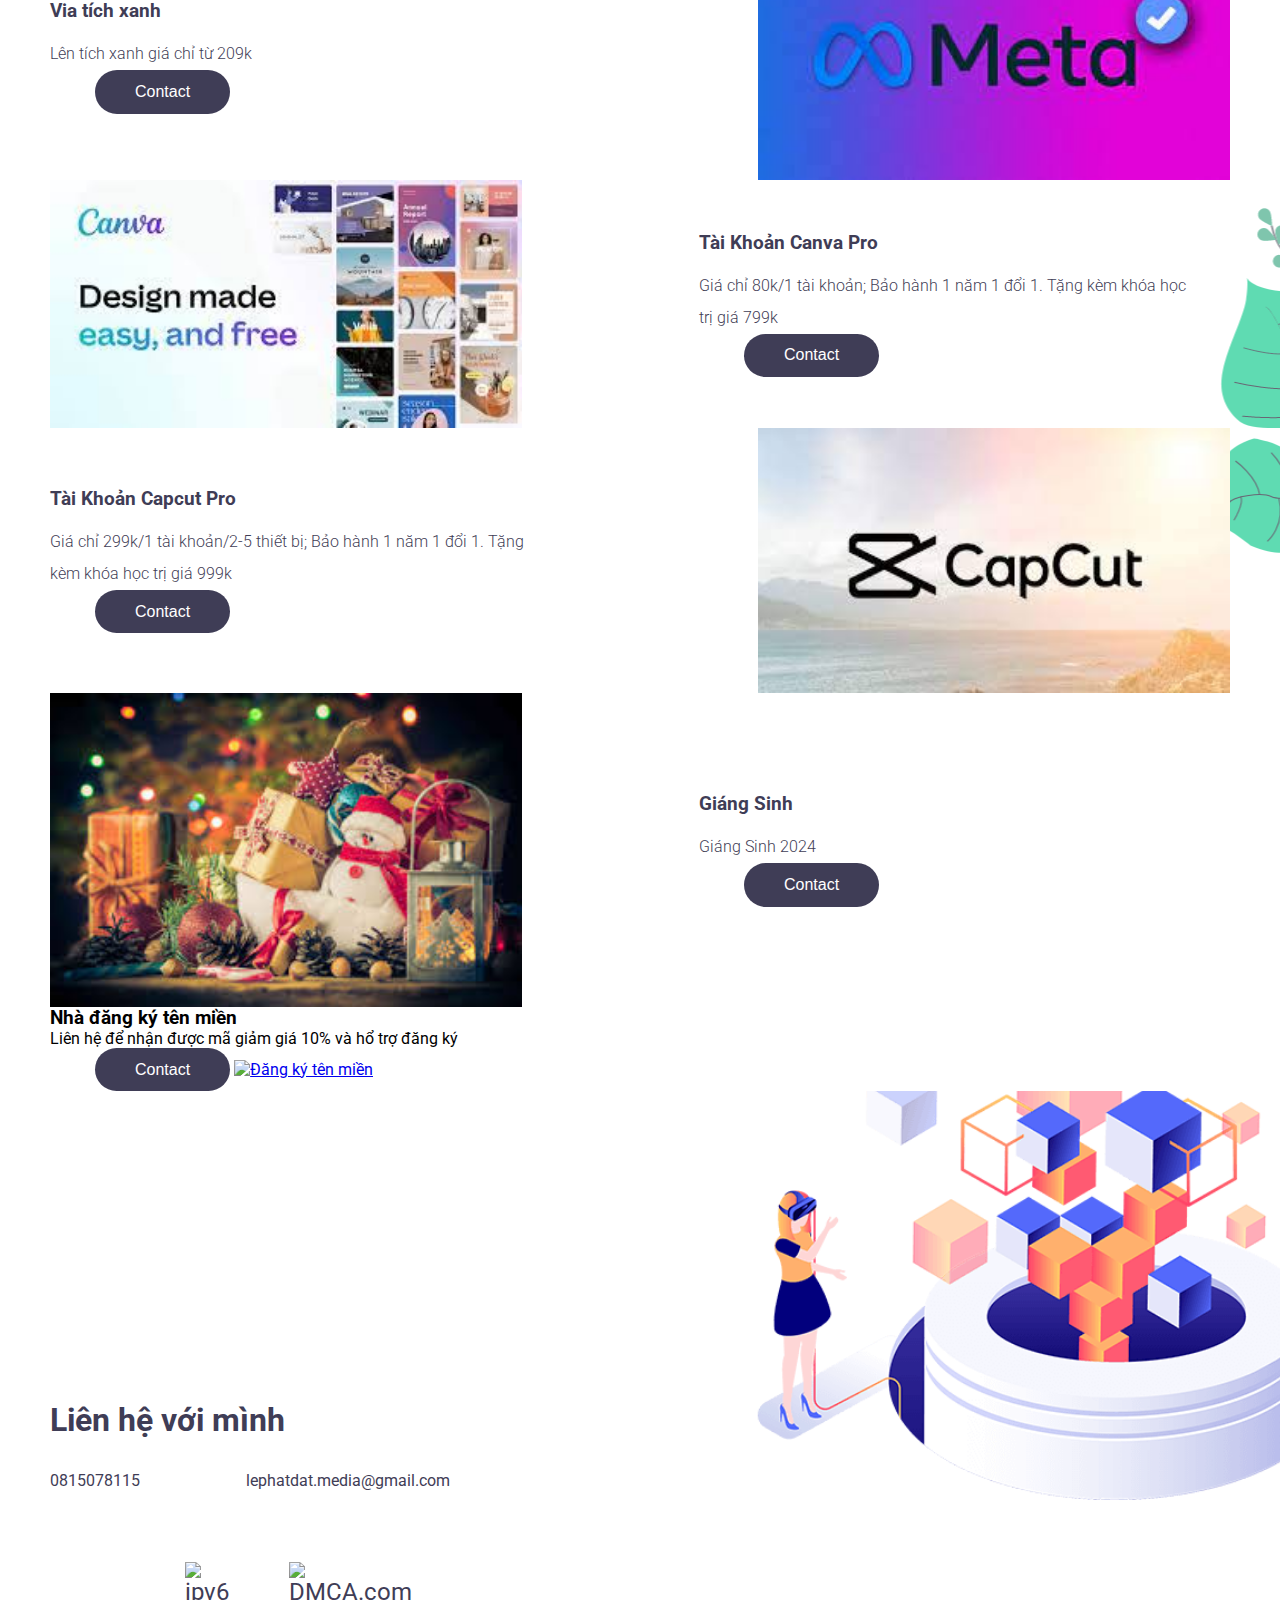
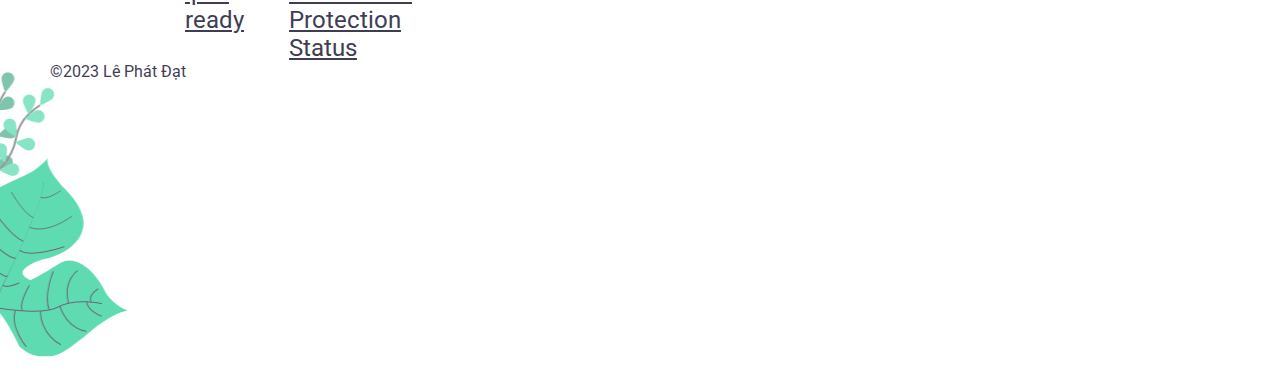
==== commit 4ed47ad8: "upload" ====
--- a/index.html
+++ b/index.html
@@ -99,7 +99,7 @@
                     <p>
                         Giá bufflike/follow chỉ từ 14đ/1 Follow.
                     </p>
-                    <a href="https://phatdatle373.github.io/hethongbufflike"><button class="navbar__btn">Contact</button></a>
+                    <a href="https://phatdatle373.github.io/hoadon"><button class="navbar__btn">Contact</button></a>
                 </div>
             </div>
             <!-- item 2 -->
@@ -112,7 +112,7 @@
                     <p>
                         Mình có một số Website sẵn có, mời bạn xem qua nha!
                     </p>
-                    <a href="https://phatdatle373.github.io/sanpham.com/"><button class="navbar__btn">Contact</button></a>
+                    <a href="https://phatdatle373.github.io/bantool/bancode.html"><button class="navbar__btn">Contact</button></a>
                 </div>
             </div>
             <!-- item 3 -->
@@ -125,7 +125,7 @@
                     <p>
                         Mình có nhận thiết kế Website/giao diện Website với giá cực mềm, liên hệ với mình nhé!!!
                     </p>
-                    <a href="https://www.facebook.com/profile.php?id=100034057841114&mibextid=ZbWKwL"><button class="navbar__btn">Contact</button></a>
+                    <a href="zalo.me/0815078115"><button class="navbar__btn">Contact</button></a>
                 </div>
             </div>
             <!-- item 4 -->
@@ -138,7 +138,7 @@
                     <p>
                         Nhận phá 2FA, rip nick, lấy lại tài khoản(chỉ nhận chính chủ)...
                     </p>
-                    <a href="https://www.facebook.com/profile.php?id=100034057841114&mibextid=ZbWKwL"><button class="navbar__btn">Contact</button></a>
+                    <a href="zalo.me/0815078115"><button class="navbar__btn">Contact</button></a>
                 </div>
             </div>
             <!-- item 4 -->
@@ -164,7 +164,7 @@
                     <p>
                         Tổng hợp các khoá học Tut - Trick FaceBook. Mở khoá, khôi phục face book - Xoá tài khoản FB chính chủ và k chính chủ. Bảo mật tài khoản. Đăng ký tích xanh .... Và rất nhiều lợi ích khác đến từ khoá học. Có video hướng dẫn chi tiết cho anh em làm theo dễ dàng.
                     </p>
-                    <a href="https://www.facebook.com/profile.php?id=100034057841114&mibextid=ZbWKwL"><button class="navbar__btn">668.686</button></a>
+                    <a href="https://phatdatle373.github.io/bantool/"><button class="navbar__btn">668.686</button></a>
                 </div>
             </div>
             <!-- item 6 -->
@@ -177,7 +177,7 @@
                     <p>
                         Dùng để ngâm nick, unlock, lên tích xanh fb....
                     </p>
-                    <a href="https://phatdatle373.github.io/proxy/"><button class="navbar__btn">Contact</button></a>
+                    <a href="https://phatdatle373.github.io/bantool/"><button class="navbar__btn">Contact</button></a>
                 </div>
             </div>
             <!-- item 7 -->
@@ -190,46 +190,47 @@
                     <p>
                         Lên tích xanh giá chỉ từ 209k
                     </p>
+                    <a href="zalo.me/0815078115"><button class="navbar__btn">Contact</button></a>
+                </div>
+            </div>
+            <!-- item 8 -->
+            <div class="things__item">
+                <!-- img -->
+                <img src="image/canva-web.jpg" alt="illustration of computer" />
+                <!-- text -->
+                <div class="things__item--heading">
+                    <h3>Tài Khoản Canva Pro</h3>
+                    <p>
+                        Giá chỉ 80k/1 tài khoản; Bảo hành 1 năm 1 đổi 1. Tặng kèm khóa học trị giá 799k
+                    </p>
                     <a href="https:/zalo.me/0815078115"><button class="navbar__btn">Contact</button></a>
                 </div>
             </div>
-            <!-- item 8 -->
-            <div class="things__item">
-                <!-- img -->
-                <img src="image/canva-web.jpg" alt="illustration of computer" />
-                <!-- text -->
-                <div class="things__item--heading">
-                    <h3>Tài Khoản Canva Pro</h3>
-                    <p>
-                        Giá chỉ 80k/1 tài khoản; Bảo hành 1 năm 1 đổi 1. Tặng kèm khóa học trị giá 799k
+            <!-- item 9 -->
+            <div class="things__item">
+                <!-- img -->
+                <img src="image/capcut-web.jpg" alt="illustration of computer" />
+                <!-- text -->
+                <div class="things__item--heading">
+                    <h3>Tài Khoản Capcut Pro</h3>
+                    <p>
+                        Giá chỉ 299k/1 tài khoản/2-5 thiết bị; Bảo hành 1 năm 1 đổi 1. Tặng kèm khóa học trị giá 999k
                     </p>
                     <a href="https:/zalo.me/0815078115"><button class="navbar__btn">Contact</button></a>
                 </div>
             </div>
-            <!-- item 9 -->
-            <div class="things__item">
-                <!-- img -->
-                <img src="image/capcut-web.jpg" alt="illustration of computer" />
-                <!-- text -->
-                <div class="things__item--heading">
-                    <h3>Tài Khoản Capcut Pro</h3>
-                    <p>
-                        Giá chỉ 299k/1 tài khoản/2-5 thiết bị; Bảo hành 1 năm 1 đổi 1. Tặng kèm khóa học trị giá 999k
-                    </p>
-                    <a href="https:/zalo.me/0815078115"><button class="navbar__btn">Contact</button></a>
-                </div>
-            </div>
+           
             <!-- item 1- -->
             <div class="things__item">
                 <!-- img -->
-                <img src="image/ảnh tết.jpg" alt="illustration of women" />
-                <!-- text -->
-                <div class="things__item--heading">
-                    <h3>Nhạc tết</h3>
-                    <p>
-                        Tận hưởng những ngày cuối cùng của năm 2023
-                    </p>
-                    <a href="https://phatdatle373.github.io/Nhac-tet2024/"><button class="navbar__btn">Contact</button></a>
+                <img src="image/giang_sinh.jpeg" alt="illustration of women" />
+                <!-- text -->
+                <div class="things__item--heading">
+                    <h3>Giáng Sinh</h3>
+                    <p>
+                        Giáng Sinh 2024
+                    </p>
+                    <a href="/giangsinh/index.html.html"><button class="navbar__btn">Contact</button></a>
                 </div>
             </div>
             <h3>Nhà đăng ký tên miền</h3>
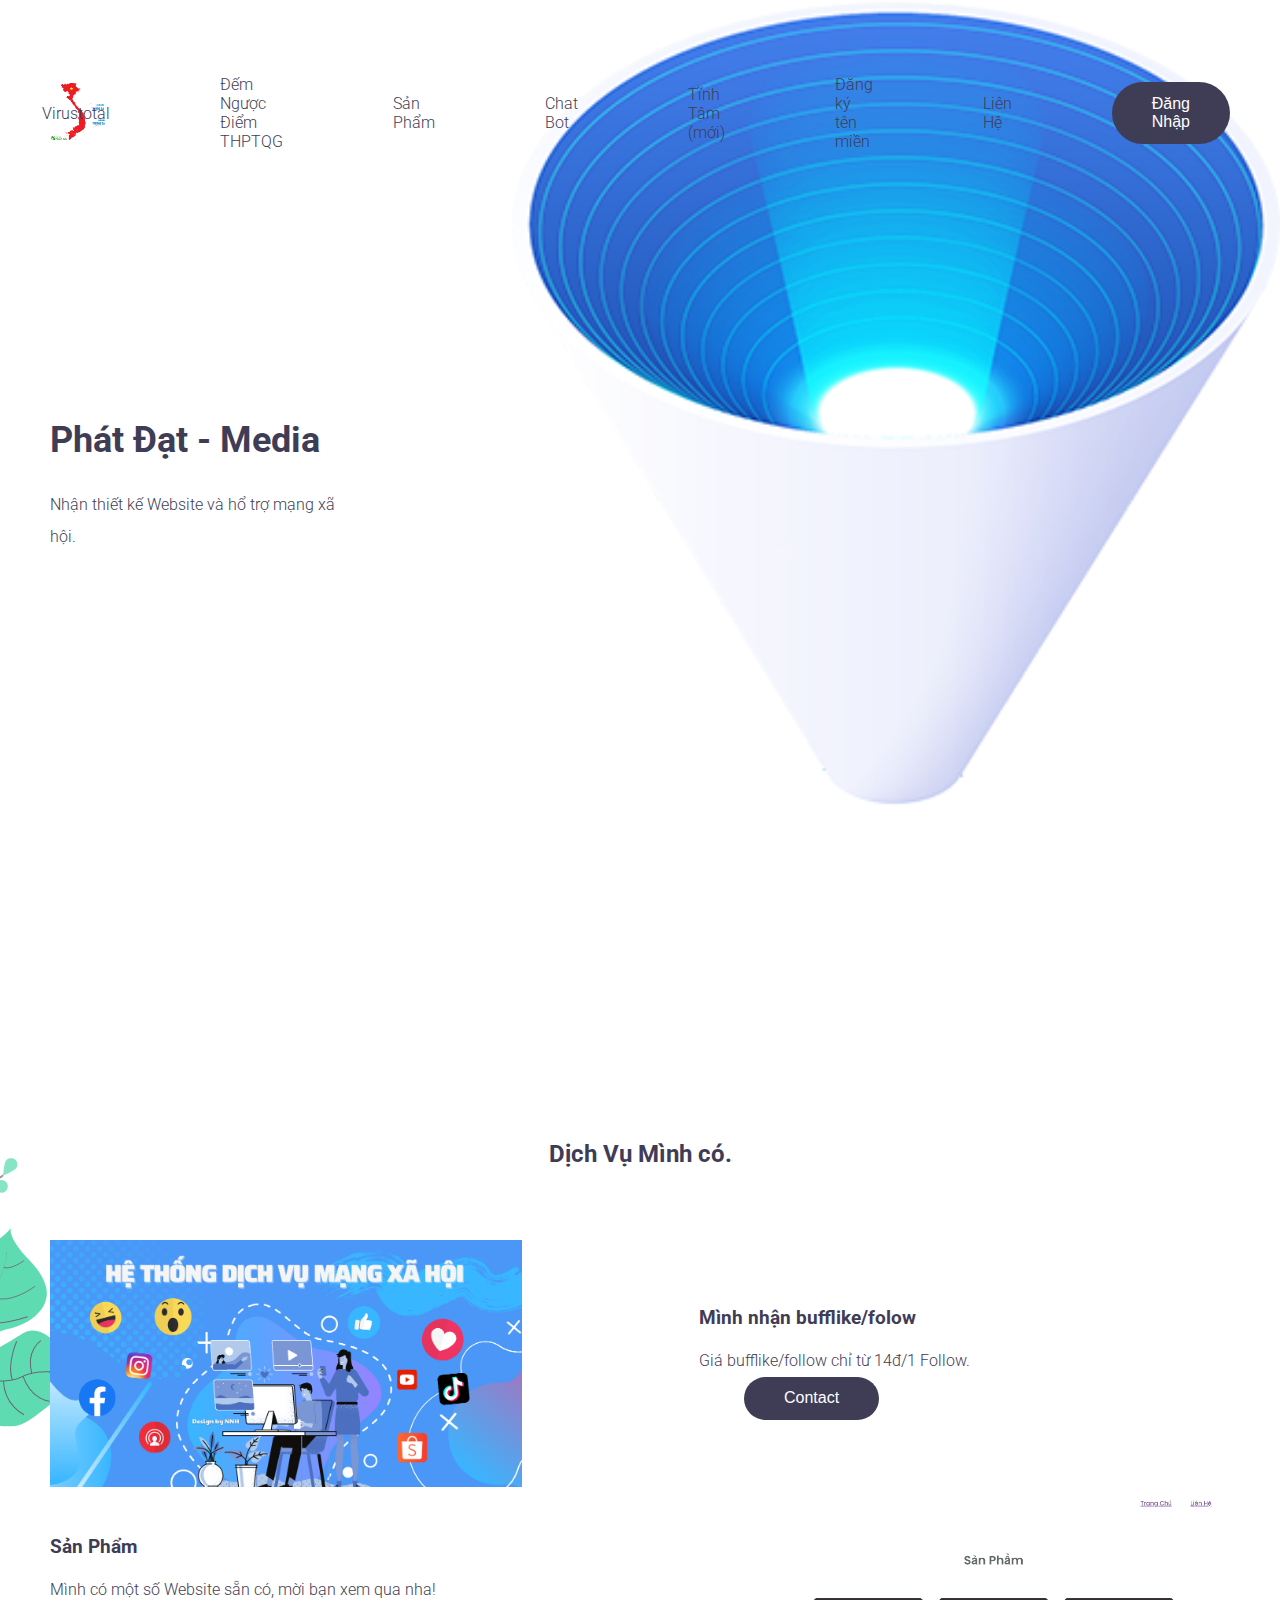
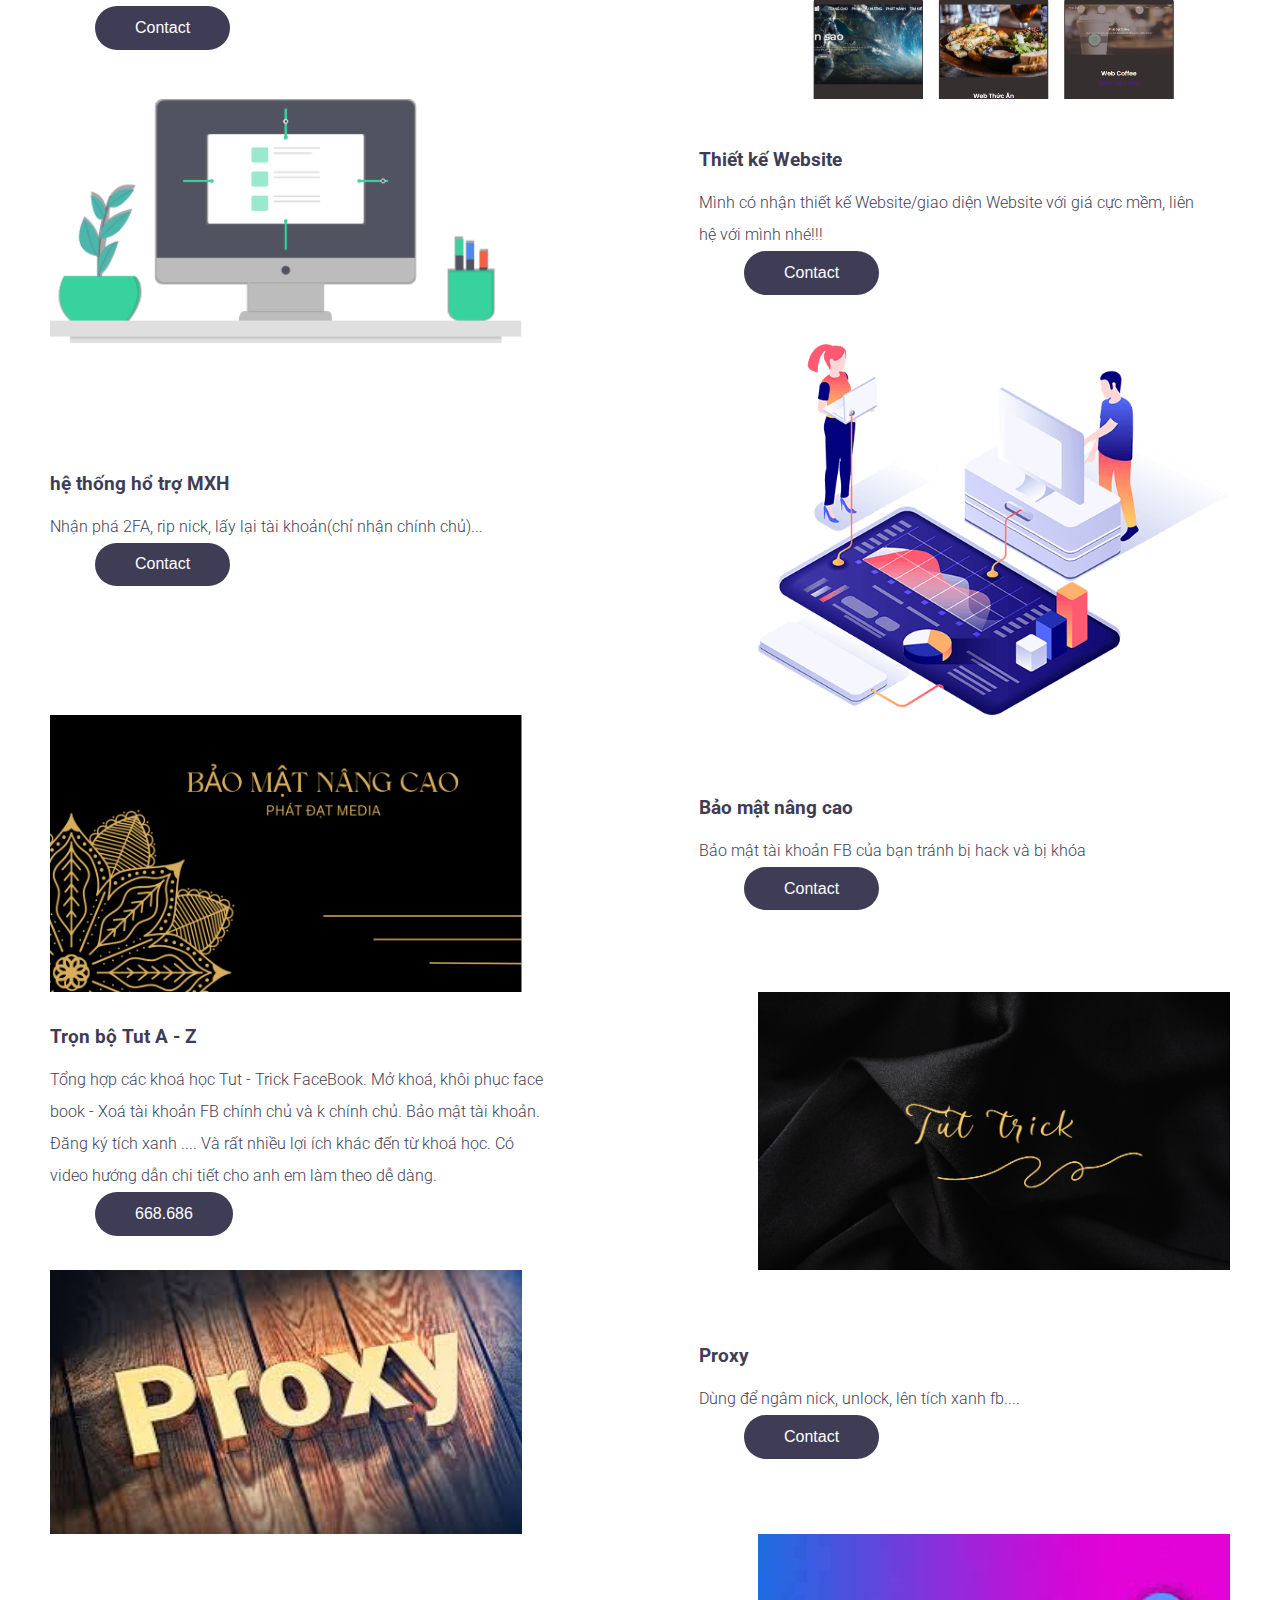
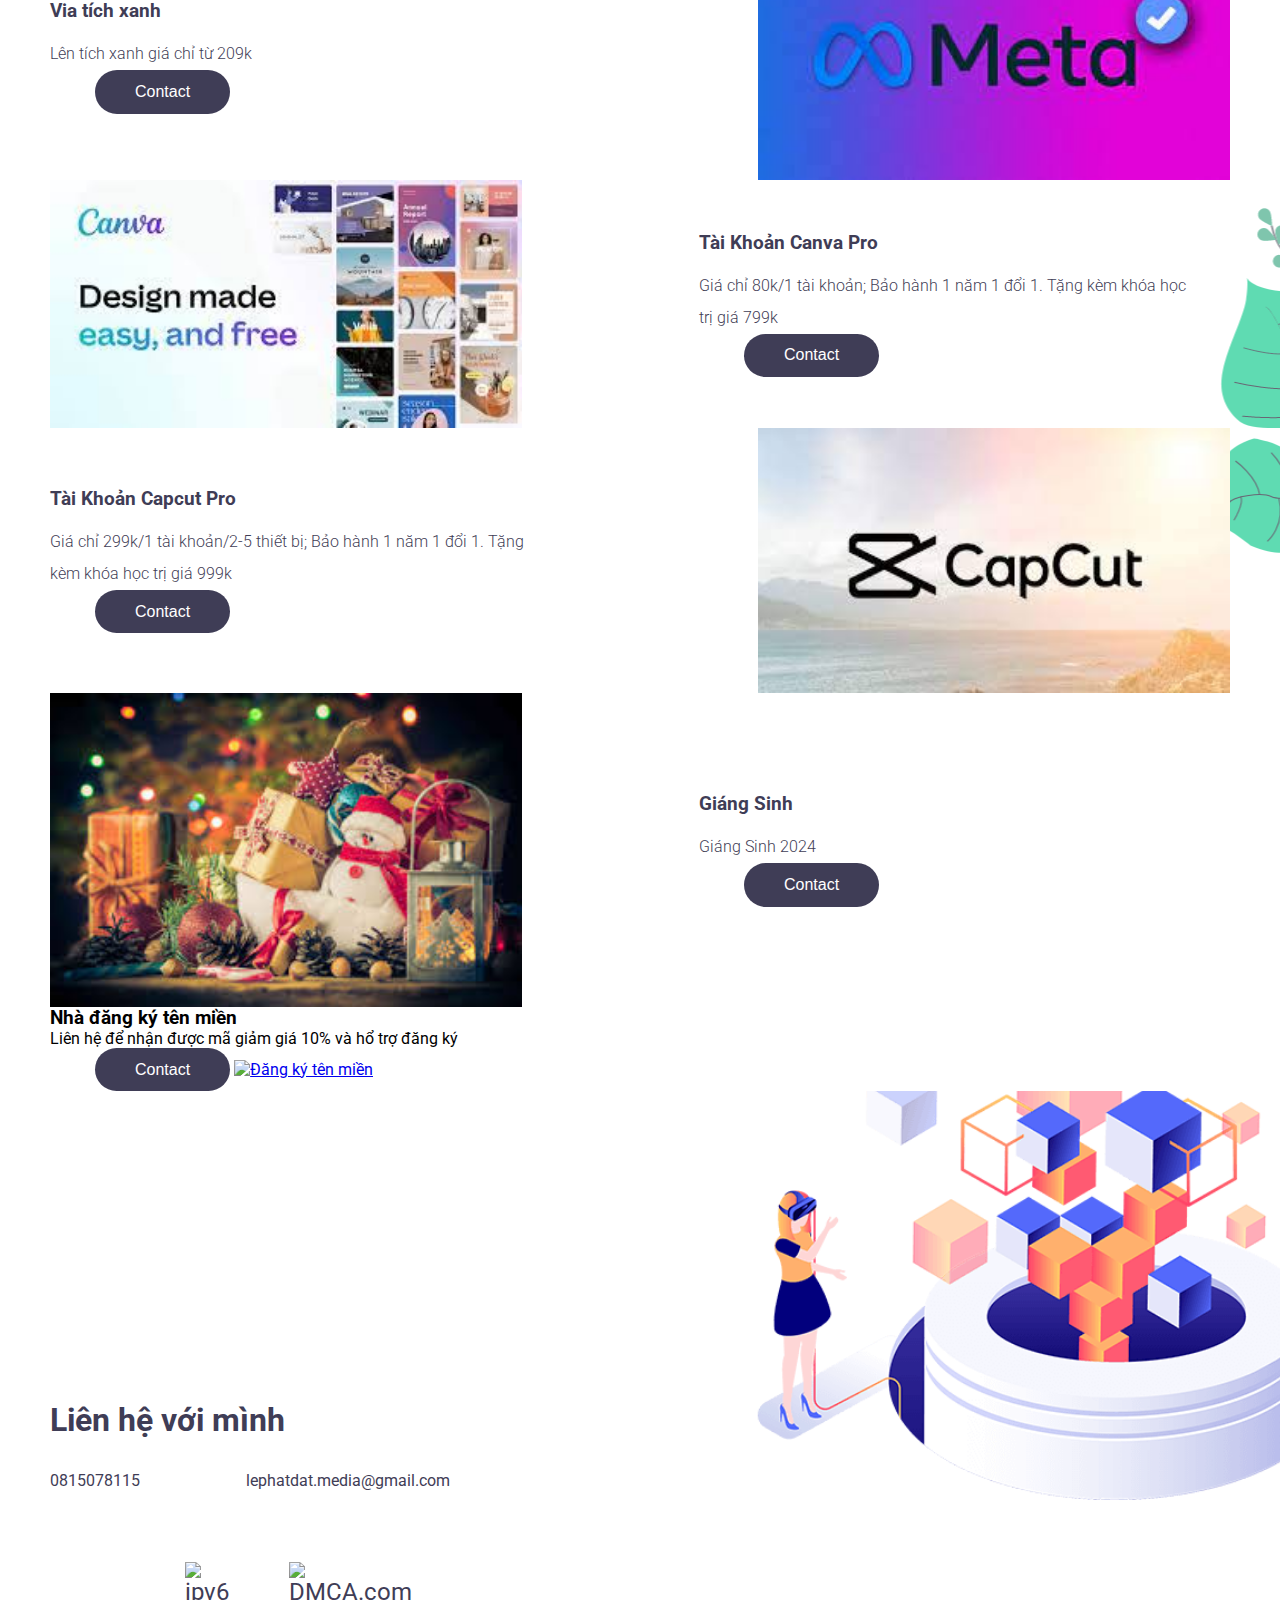
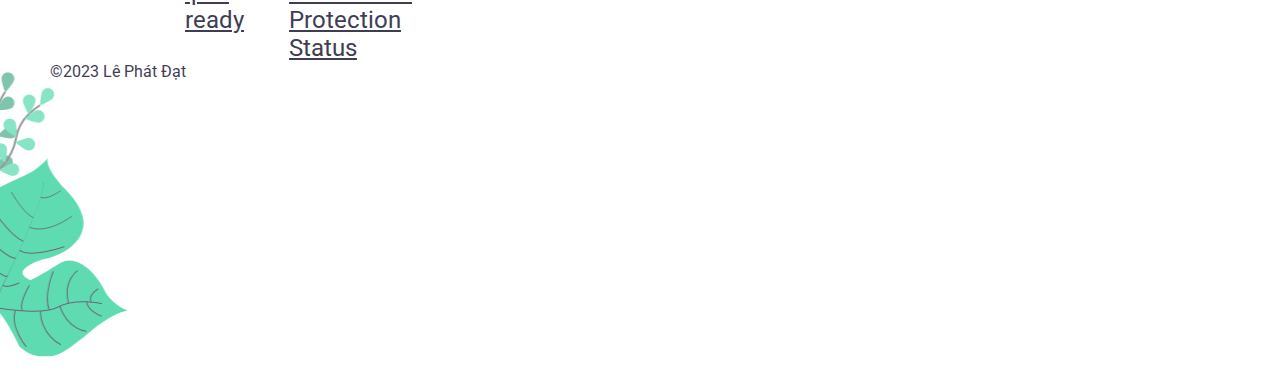
==== commit dc26304c: "upload" ====
--- a/index.html
+++ b/index.html
@@ -23,7 +23,7 @@
             <nav class="navbar">
                 <!-- logo -->
                 <div class="navbar__logo">
-                    <a href="trangcanhan.com"><img src="image/Pink Watercolour Flower Shop Logo.png" alt="" /></a>
+                    <a href="trangcanhan.com"><img src="image/la_co.png" alt="" /></a>
                 </div>
                 <!-- links -->
                 <ul class="navbar__links">
@@ -230,7 +230,7 @@
                     <p>
                         Giáng Sinh 2024
                     </p>
-                    <a href="/giangsinh/index.html.html"><button class="navbar__btn">Contact</button></a>
+                    <a href="giangsinh/index.html"><button class="navbar__btn">Contact</button></a>
                 </div>
             </div>
             <h3>Nhà đăng ký tên miền</h3>
